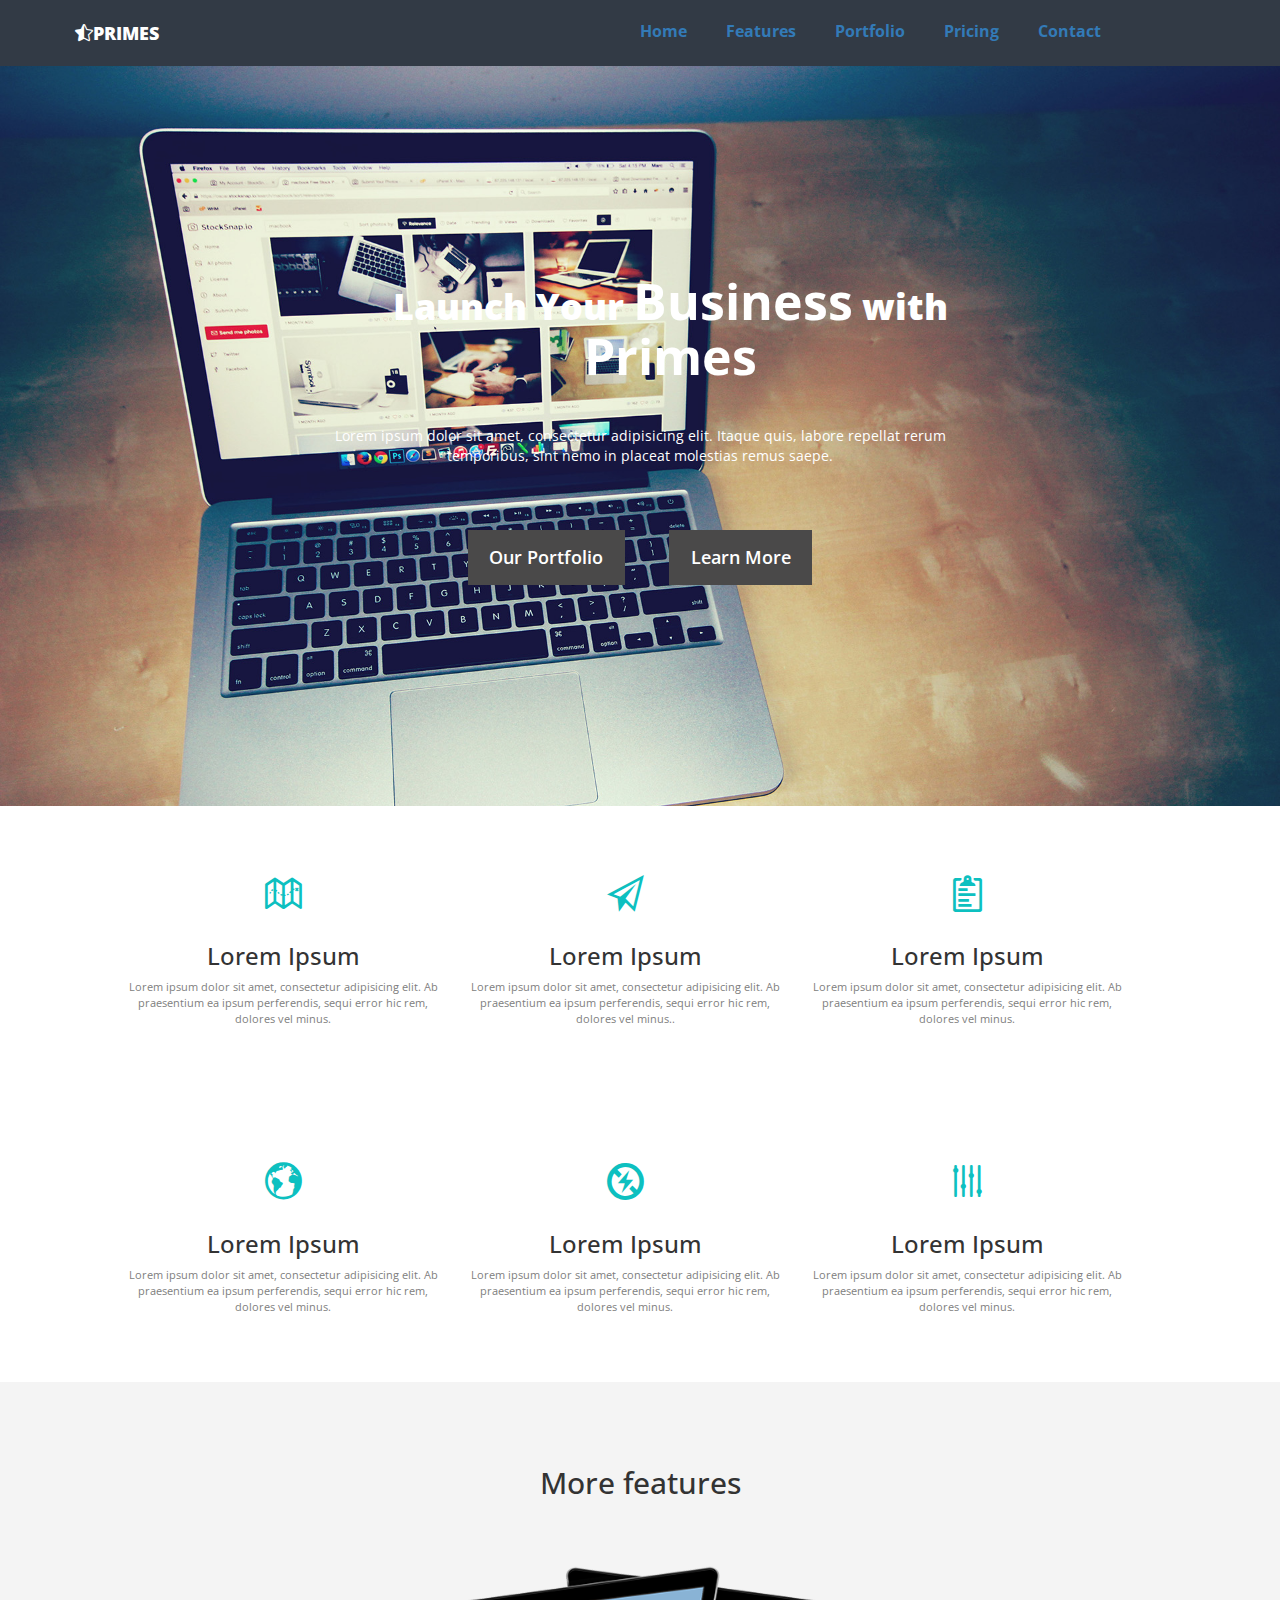
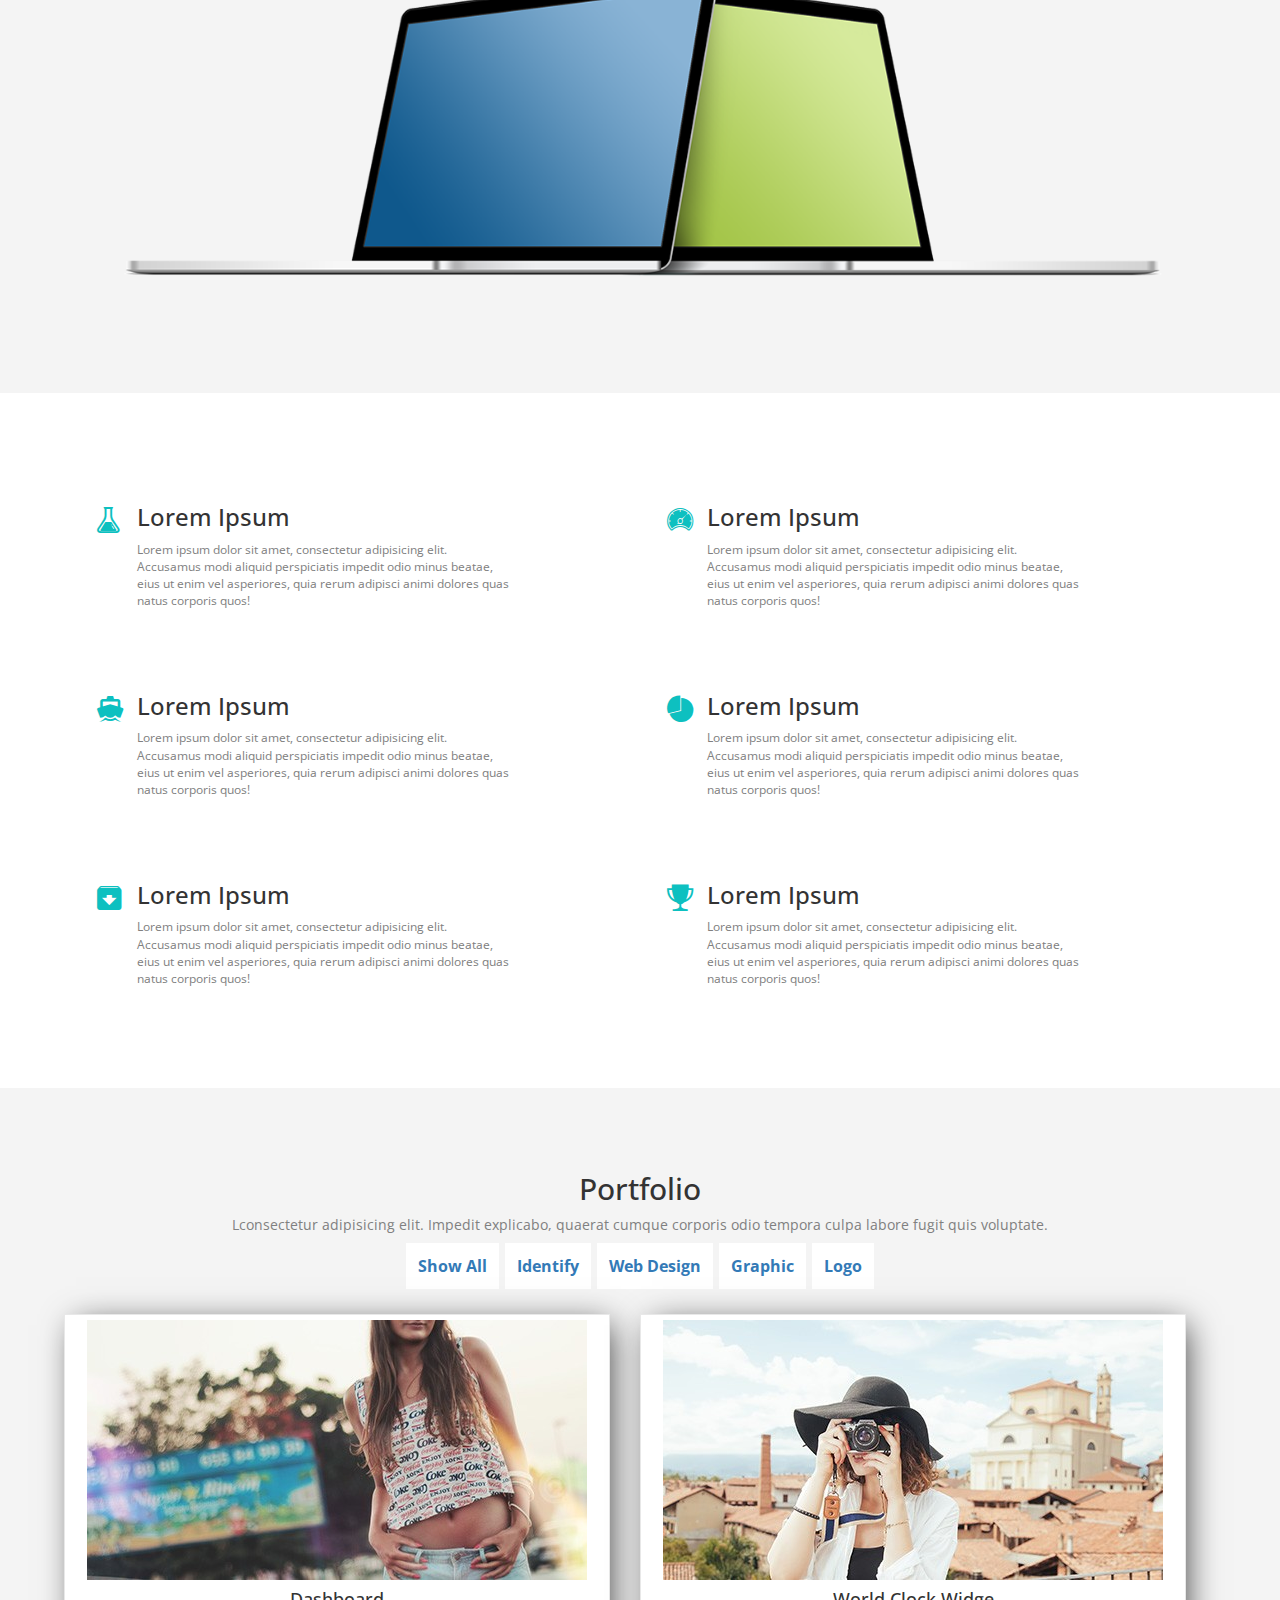
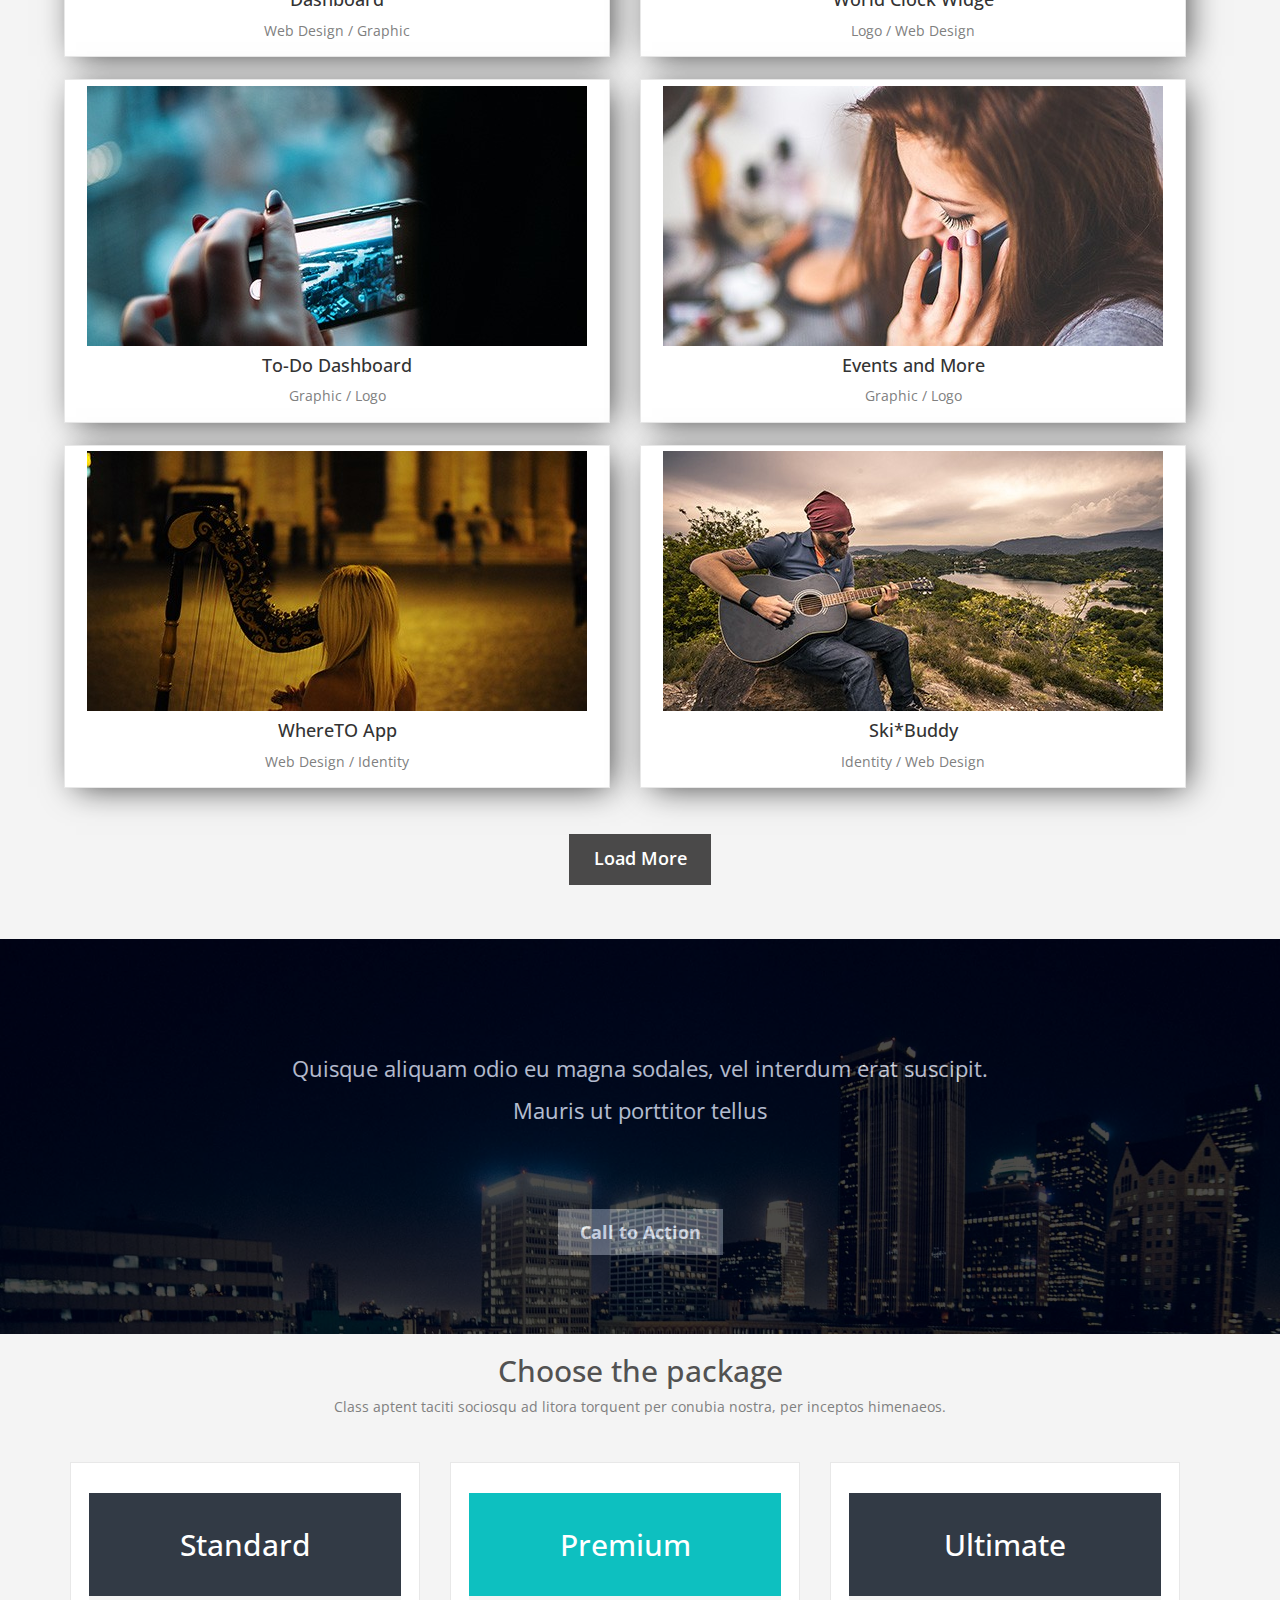
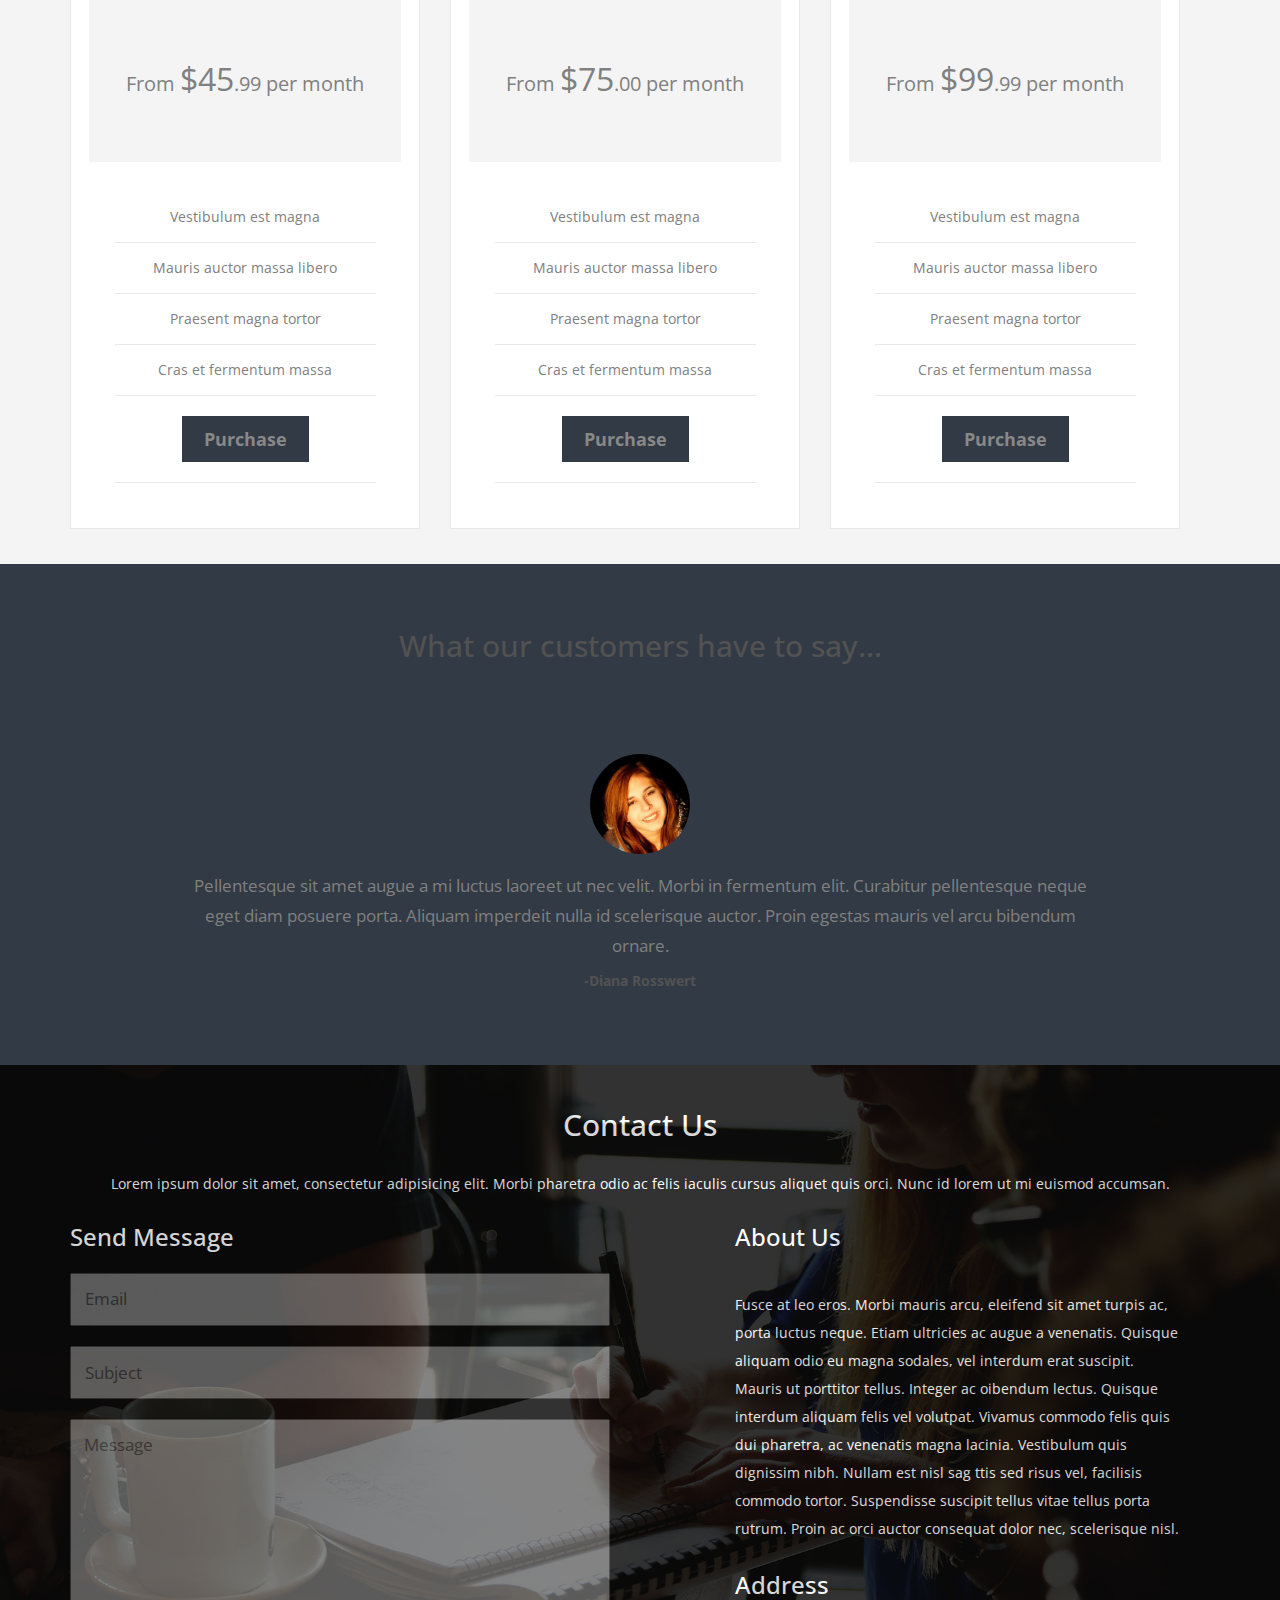
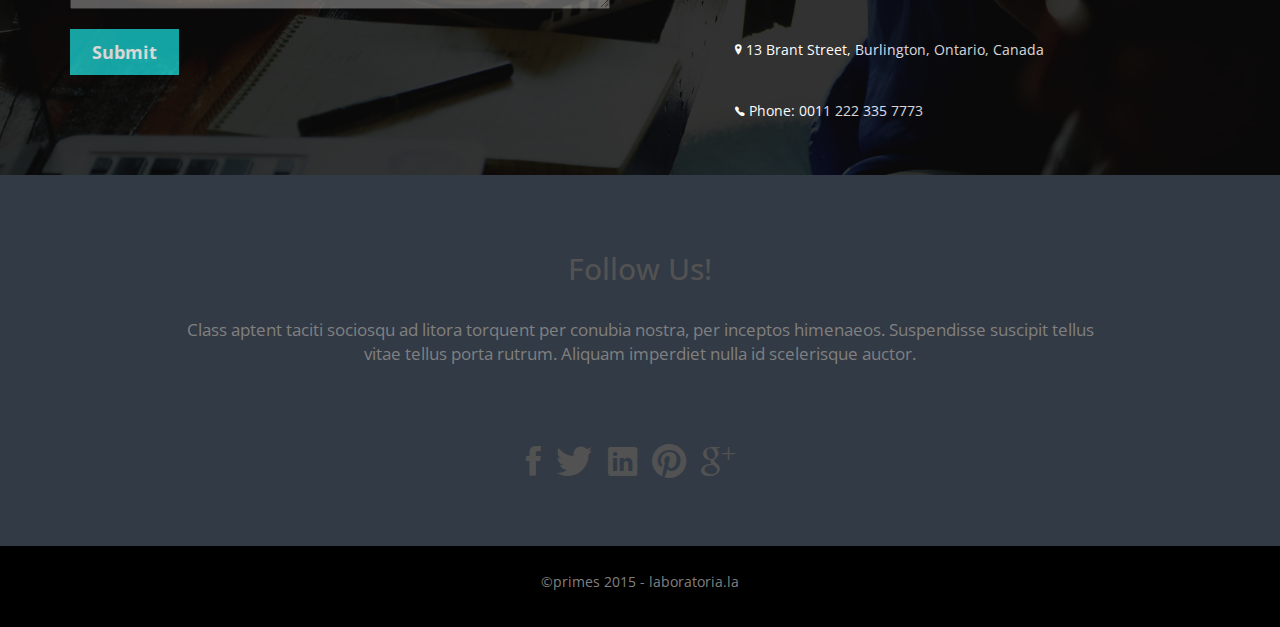
==== index.html @ 225ca377 "unidas parte 1 y parte 2" ====
<!DOCTYPE html>
<html lang="en">
<head>
  <meta charset="UTF-8">
  <meta http-equiv="X-UA-Compatible" content="IE=edge">
  <meta name="viewport" content="width=device-width,initial-scale=1.0">
   <meta name="description" content="Sentient">
  <title>Primes</title>
  <link rel="stylesheet" href="http://fonts.googleapis.com/css?family=Open+Sans:300,400,600,700,800">
  <link rel="stylesheet" href="http://fonts.googleapis.com/css?family=Dosis:300,400,500,600,700">
  <link rel="stylesheet" href="css/grid-system.css">
  <link rel="stylesheet" href="css/utilities.css">
  <link rel="stylesheet" href="css/elegant-fonts.css">
  <link rel="stylesheet" href="css/bootstrap.css">
  <link rel="stylesheet" href="css/ionicons.min.css">
  <link rel="stylesheet" href="css/common.css">
  <link rel="stylesheet" href="css/main.css"> 
</head>
<body>
  <header>
  <div class="row">
    <div class="col-xs-12 col-sm-4 col-md-6">
      <h1 class="navbar-brand"><i class="icon_star-half_alt"></i>PRIMES</h1>
    </div>
    <div class="col-xs-12 col-sm-8 col-md-6">
      <nav>
        <a href="#home">Home</a>
        <a href="#features">Features</a>
        <a href="#portfolio">Portfolio</a>
        <a href="#pricing">Pricing</a>
        <a href="#contact">Contact</a>
      </nav>
    </div>
  </div>
  <header>
  <section class="banner text-center text-white" id="home">
    <h1>Launch Your <strong> Business</strong> with <strong>Primes</strong></h1>
    <p class="text-white pb-5 pt-5">Lorem ipsum dolor sit amet, consectetur adipisicing elit. Itaque quis, labore repellat rerum temporibus, sint nemo in placeat molestias remus saepe.</p>
    <button class="btn">Our Portfolio</button>
    <button class="btn">Learn More</button>
  </section>
  <section class="icons">
    <div class="container text-center">
      <div class="row pd-5">
        <div class="col-sm-4">
          <i class="ion-map"></i>
          <h3>Lorem Ipsum</h3>
          <p>Lorem ipsum dolor sit amet, consectetur adipisicing elit. Ab praesentium ea ipsum perferendis, sequi error hic rem, dolores vel minus.</p>
        </div>
        <div class="col-sm-4">
          <i class="ion-paper-airplane"></i>
          <h3>Lorem Ipsum</h3>
          <p>Lorem ipsum dolor sit amet, consectetur adipisicing elit. Ab praesentium ea ipsum perferendis, sequi error hic rem, dolores vel minus..</p>
        </div>
        <div class="col-sm-4">
          <i class="ion-clipboard"></i>
          <h3>Lorem Ipsum</h3>
          <p>Lorem ipsum dolor sit amet, consectetur adipisicing elit. Ab praesentium ea ipsum perferendis, sequi error hic rem, dolores vel minus.</p>
        </div>
      </div>
      <div class="row pd-5">
        <div class="col-sm-4">
          <i class="ion-earth"></i>
          <h3>Lorem Ipsum</h3>
          <p>Lorem ipsum dolor sit amet, consectetur adipisicing elit. Ab praesentium ea ipsum perferendis, sequi error hic rem, dolores vel minus.</p>
        </div>
        <div class="col-sm-4">
          <i class="ion-flash-off"></i>
          <h3>Lorem Ipsum</h3>
          <p>Lorem ipsum dolor sit amet, consectetur adipisicing elit. Ab praesentium ea ipsum perferendis, sequi error hic rem, dolores vel minus.</p>
        </div>
        <div class="col-sm-4">
          <i class="ion-levels"></i>
          <h3>Lorem Ipsum</h3>
          <p>Lorem ipsum dolor sit amet, consectetur adipisicing elit. Ab praesentium ea ipsum perferendis, sequi error hic rem, dolores vel minus.</p>
        </div>
      </div>
    </div>
  </section>
  <section id="features" class="bg-gray text-center pd-5">
    <h2>More features</h2>
    <img src="img/laptop-features.png" width="100%">
  </section>
  <section class="description">
    <div class="container pd-5">
      <div class="row">
        <div class="col-sm-6">
          <div class="row">
            <div class="col-xs-1">
              <i class="ion-erlenmeyer-flask"></i>
            </div>
            <div class="col-xs-10">
              <h3>Lorem Ipsum</h3>
              <p>Lorem ipsum dolor sit amet, consectetur adipisicing elit. Accusamus modi aliquid perspiciatis impedit odio minus beatae, eius ut enim vel asperiores, quia rerum adipisci animi dolores quas natus corporis quos!</p>
            </div>
          </div>
        </div>
        <div class="col-sm-6">
          <div class="row">
            <div class="col-xs-1">
              <i class="ion-ios-speedometer"></i>
            </div>
            <div class="col-xs-10">
              <h3>Lorem Ipsum</h3>
              <p>Lorem ipsum dolor sit amet, consectetur adipisicing elit. Accusamus modi aliquid perspiciatis impedit odio minus beatae, eius ut enim vel asperiores, quia rerum adipisci animi dolores quas natus corporis quos!</p>
            </div>
          </div>
        </div>
      </div>
       <div class="row">
        <div class="col-sm-6">
          <div class="row">
            <div class="col-xs-1">
              <i class="ion-android-boat"></i>
            </div>
            <div class="col-xs-10">
              <h3>Lorem Ipsum</h3>
              <p>Lorem ipsum dolor sit amet, consectetur adipisicing elit. Accusamus modi aliquid perspiciatis impedit odio minus beatae, eius ut enim vel asperiores, quia rerum adipisci animi dolores quas natus corporis quos!</p>
            </div>
          </div>
        </div>
        <div class="col-sm-6">
          <div class="row">
            <div class="col-xs-1">
              <i class="ion-ios-pie"></i>
            </div>
            <div class="col-xs-10">
              <h3>Lorem Ipsum</h3>
              <p>Lorem ipsum dolor sit amet, consectetur adipisicing elit. Accusamus modi aliquid perspiciatis impedit odio minus beatae, eius ut enim vel asperiores, quia rerum adipisci animi dolores quas natus corporis quos!</p>
            </div>
          </div>
        </div>
      </div>
      <div class="row">
        <div class="col-sm-6">
          <div class="row">
            <div class="col-xs-1">
              <i class="ion-android-archive"></i>
            </div>
            <div class="col-xs-10">
              <h3>Lorem Ipsum</h3>
              <p>Lorem ipsum dolor sit amet, consectetur adipisicing elit. Accusamus modi aliquid perspiciatis impedit odio minus beatae, eius ut enim vel asperiores, quia rerum adipisci animi dolores quas natus corporis quos!</p>
            </div>
          </div>
        </div>
        <div class="col-sm-6">
          <div class="row">
            <div class="col-xs-1">
              <i class="ion-trophy"></i>
            </div>
            <div class="col-xs-10">
              <h3>Lorem Ipsum</h3>
              <p>Lorem ipsum dolor sit amet, consectetur adipisicing elit. Accusamus modi aliquid perspiciatis impedit odio minus beatae, eius ut enim vel asperiores, quia rerum adipisci animi dolores quas natus corporis quos!</p>
            </div>
          </div>
        </div>
    </div>
  </section>
  <section class="bg-gray text-center pd-5 portfolio" id="portfolio">
    <h2>Portfolio</h2>
    <p>Lconsectetur adipisicing elit. Impedit explicabo, quaerat cumque corporis odio tempora culpa labore fugit quis voluptate.</p>
    <nav>
      <a href="">Show All</a>
      <a href="">Identify</a>
      <a href="">Web Design</a>
      <a href="">Graphic</a>
      <a href="">Logo</a>
    </nav>
    <div class="row">
        <div class="col-sm-6">
          <div class="caja">
            <img src="img/grid/1a.jpg">
            <h4>Dashboard</h4>
            <p>Web Design / Graphic</p>
          </div>
        </div>
        <div class="col-sm-6">
          <div class="caja">
            <img src="img/grid/2a.jpg">
            <h4>World Clock Widge</h4>
            <p>Logo / Web Design</p>
          </div>
        </div>
      </div>
      <div class="row">
        <div class="col-sm-6">
          <div class="caja">
            <img src="img/grid/3a.jpg">
            <h4>To-Do Dashboard</h4>
            <p>Graphic / Logo</p>
          </div>
        </div>
        <div class="col-sm-6">
          <div class="caja">
            <img src="img/grid/4a.jpg">
            <h4>Events and More</h4>
            <p>Graphic / Logo</p>
          </div>
        </div>
      </div>
      <div class="row">
        <div class="col-sm-6">
          <div class="caja">
            <img src="img/grid/5a.jpg">
            <h4>WhereTO App</h4>
            <p>Web Design / Identity</p>
          </div>
        </div>
        <div class="col-sm-6">
          <div class="caja">
            <img src="img/grid/6a.jpg">
            <h4>Ski*Buddy</h4>
            <p>Identity / Web Design</p>
          </div>
        </div>
      </div>
    </div>
    <button class="btn load-more">Load More</button>
  </section>
  <section class="city">
        <div class="opaco">
            <div class="container text-center pb-5">
                <p class="text-white pt-10">Quisque aliquam odio eu magna sodales, vel interdum erat suscipit.</p>
                <p class="text-white pb-5">Mauris ut porttitor tellus</p>
                <button>
                    <a href="#" class="text-white">
                        <strong>Call to Action</strong>
                    </a>
                </button>
            </div>
        </div>
    </section>

    <section class="bg-gray">
        <div class="container text-center">
            <h2 class="text-dark">Choose the package</h2>
            <p>Class aptent taciti sociosqu ad litora torquent per conubia nostra, per inceptos himenaeos.</p>
            <div class="row">
                <div class="col-sm-12 col-md-4">
                    <div class="caja">
                        <h2 class="title text-white bg-dark">Standard</h2>
                        <p class="price bg-gray">From <font size="6">$45</font>.99 per month</p>
                        <div class="parrafo text-gray">
                            <p>Vestibulum est magna</p>
                            <p>Mauris auctor massa libero</p>
                            <p>Praesent magna tortor</p>
                            <p>Cras et fermentum massa</p>
                            <button class="bg-dark"><a href="#" class="text-gray"><strong>Purchase</strong></a></button>
                        </div>
                    </div>  
                </div>

                <div class="col-sm-12 col-md-4">
                    <div class="caja">
                        <h2 class="title text-white bg-sky">Premium</h2>
                        <p class="price bg-gray">From <font size="6">$75</font>.00 per month</p>
                        <div class="parrafo text-gray">
                            <p>Vestibulum est magna</p>
                            <p>Mauris auctor massa libero</p>
                            <p>Praesent magna tortor</p>
                            <p>Cras et fermentum massa</p>
                            <button class="bg-dark"><a href="#" class="text-gray"><strong>Purchase</strong></a></button>
                        </div>
                    </div>
                </div>

                <div class="col-sm-12 col-md-4">
                    <div class="caja">
                        <h2 class="title text-white bg-dark">Ultimate</h2>
                        <p class="price bg-gray">From <font size="6">$99</font>.99 per month</p>
                        <div class="parrafo text-gray">
                            <p>Vestibulum est magna</p>
                            <p>Mauris auctor massa libero</p>
                            <p>Praesent magna tortor</p>
                            <p>Cras et fermentum massa</p>
                            <button class="bg-dark">
                                <a href="#" class="text-gray">
                                    <strong>Purchase</strong>
                                </a>
                            </button>
                        </div>
                    </div>
                </div>

            </div>
        </div>
    </section>

    <section>
        <div class="container text-center pb-5">
            <h2 class="text-dark pt-5 title">What our customers have to say...</h2>
            <img src="img/customer.jpg" class="customer">
            <p class="texto">Pellentesque sit amet augue a mi luctus laoreet ut nec velit. Morbi in fermentum elit. Curabitur pellentesque neque eget diam posuere porta. Aliquam imperdeit nulla id scelerisque auctor. Proin egestas mauris vel arcu bibendum ornare.</p>
            <p class="text-dark"><strong>-Diana Rosswert</strong></p>
        </div>
    </section>

    <section class="contactus">
        <div class="opacity">
            <div class="container">
                <h2 class="text-center text-white pd-2">Contact Us</h2>
                <p class="text-center text-white contact">Lorem ipsum dolor sit amet, consectetur adipisicing elit. Morbi pharetra odio ac felis iaculis cursus aliquet quis orci. Nunc id lorem ut mi euismod accumsan.</p>
                <div class="row">
                    <div class="col-sm-12 col-md-7">
                        <h3 class="text-white">Send Message</h3>
                        <form method="get">
                            <input type="email" name="email" placeholder="Email" class="input">
                            <input type="text" name="asunto" placeholder="Subject" class="input">
                            <textarea placeholder="Message"class="message"></textarea>
                        </form>
                        <button class="bg-sky">
                            <a href="#" class="text-white">
                                <strong>Submit</strong>
                            </a>
                        </button>
                    </div>
                    <div class="col-sm-12 col-md-5 text-white">
                        <h3>About Us</h3>
                        <p class="text-white pt-5 about">Fusce at leo eros. Morbi mauris arcu, eleifend sit amet turpis ac, porta luctus neque. Etiam ultricies ac augue a venenatis. Quisque aliquam odio eu magna sodales, vel interdum erat suscipit. Mauris ut porttitor tellus. Integer ac oibendum lectus. Quisque interdum aliquam felis vel volutpat. Vivamus commodo felis quis dui pharetra, ac venenatis magna lacinia. Vestibulum quis dignissim nibh. Nullam est nisl sag ttis sed risus vel, facilisis commodo tortor. Suspendisse suscipit tellus vitae tellus porta rutrum. Proin ac orci auctor consequat dolor nec, scelerisque nisl.</p>
                        <h3 class="pt-2 pb-2">Address</h3>
                        <p class="text-white address pt-5 pb-2">
                            <i class="ion-location"></i>
                            13 Brant Street, Burlington, Ontario, Canada
                        </p>
                        <p class="text-white address pt-5 pb-10">
                            <i class="ion-ios-telephone"></i>
                            Phone: 0011 222 335 7773
                        </p>
                    </div>
                </div>
            </div>
        </div>
    </section>

    <section class="follow">
        <div class="container text-center">
            <h2 class="text-dark pt-5">Follow Us!</h2>
            <p class="pr-10 pl-10 pt-2">Class aptent taciti sociosqu ad litora torquent per conubia nostra, per inceptos himenaeos. Suspendisse suscipit tellus vitae tellus porta rutrum. Aliquam imperdiet nulla id scelerisque auctor.</p>
            <div class="row pt-5 pb-5">
                <a href="#" class="text-dark"><i class="ion-social-facebook"></i></a>
                <a href="#" class="text-dark"><i class="ion-social-twitter"></i></a>
                <a href="#" class="text-dark"><i class="ion-social-linkedin"></i></a>
                <a href="#" class="text-dark"><i class="ion-social-pinterest"></i></a>
                <a href="#" class="text-dark"><i class="ion-social-googleplus-outline"></i></a>
            </div>
        </div>
    </section>

    <footer class="text-center">
        <p> &copy;primes 2015 - laboratoria.la</p>
    </footer>
  <script src="js/jquery.js"></script>
  <script src="js/main.js"></script>
  <script src="js/bootstrap.min.js"></script>
</body>
</html>
---- css/grid-system.css ----
/* GLOBAL */
* {
  box-sizing: border-box;
  margin: 0;
  padding: 0;
 }

/* Grid system */

.container {
  padding-right: 15px;
  padding-left: 15px;
  margin-right: auto;
  margin-left: auto;
}

@media (max-width: 767px) {
	.container {
	    margin:0 !important;
	    padding:0 !important;
	}

	.row {
	    margin:0 !important;
	    padding:0 !important;
	}	
}

@media (max-width: 700px) {
	[class*="col-"] {
		width: 100%;
	}
}

@media (min-width: 768px) {
  .container {
    width: 750px;
  }
}
@media (min-width: 992px) {
  .container {
    width: 970px;
  }
}
@media (min-width: 1200px) {
  .container {
    width: 1170px;
  }
}

.row {
	width: 100%;
	margin-left: -14px;
	margin-right: -14px;
}

.row:before, .row:after{
  content: " ";
  display: table;
}

.row:after {
  clear: both;
}

[class*="col-"] {
	min-height: 7px;
	padding: 0 14px;
	float: left;
}

.col-1 {
	/* (1 / 12) x 100 */
	width: 8.333333%;
} 

.col-2 {
	/* (2 / 12) x 100 */
	width: 16.666667%;
} 

.col-3 {
	/* (3 / 12) x 100 */
	width: 25%;
} 

.col-4 {
	/* (4 / 12) x 100 */
	width: 33.333333%;
}

.col-5 {
	/* (5 / 12) x 100 */
	width: 41.666667%;
}

.col-6 {
	/* (6 / 12) x 100 */
	width: 50%;
} 

.col-7 {
	/* (7 / 12) x 100 */
	width: 58.333333%;
}

.col-8 {
	/* (8 / 12) x 100 */
	width: 66.666667%;
}

.col-9 {
	/* (9 / 12) x 100 */
	width: 75%;
}

.col-10 {
	/* (10 / 12) x 100 */
	width: 83.333333%;
}

.col-11 {
	/* (11 / 12) x 100 */
	width: 91.666667%;
}

.col-12 {
	/* (12 / 12) x 100 */
	width: 100%;
}
---- css/utilities.css ----
/* Font weight */
strong { 
	font-weight: 600; 
}
.f-600 {
	font-weight: 600;
}
.f-400 {
	font-weight: 400;
}

/* Paddings */
.pd-0{
	padding: 0;
}
.pd-5 {
	padding: 5%;
}
.pd-10 {
	padding: 10%;
}

.pt-0 {
	padding-top: 0%;
}
.pt-5{
	padding-top: 5%;
}
.pt-10{
	padding-top: 10%;
}
.pb-5{
	padding-bottom: 5%;
}
.pl-5{
	padding-left: 5%;
}
.pr-5{
	padding-right: 5%;
}
.mg-0{
	margin: 0;
}
.w-100{
	width: 100%;
}
.lh{
	line-height: 1.5;
}
.text-center{
	text-align: center;
}
.text-left{
	text-align: left;
}
.text-right{
	text-align: right;
}

.text-white{
	color: white;
}
.text-gray{
	color: #888;
}

.text-green{
 	color: #0dc0c0;
}

.active {
	color: #0dc0c0;
}

.a-none-decoration{
	text-decoration: none;
}
.bg-gray{
	background-color: rgb(244, 244, 244);
}
.bg-img-block {
	background-size: cover;
	background-repeat: no-repeat;
	background-position: center;
}

.pull-left {
	float: left;
}

.pull-right {
	float: right;
}
/*my utilities*/
.bg-sky{
	background-color: #0dc0c0;
}
.bg-dark{
	background-color: #323A45;
}
.pd-2{
	padding: 2%;
}
.text-dark{
	color: #525252;
}
.pl-10{
	padding-left: 10%;
}
.pr-10{
	padding-right: 10%;
}
.pt-2{
	padding-top:2%;
}
.pb-2{
	padding-bottom: 2%;
}
.pb-10{
    padding-bottom: 10%;
}
/* - */
---- css/elegant-fonts.css ----
@font-face {
	font-family: 'ElegantIcons';
	src:url('../fonts/ElegantIcons.eot');
	src:url('../fonts/ElegantIcons.eot?#iefix') format('embedded-opentype'),
		url('../fonts/ElegantIcons.woff') format('woff'),
		url('../fonts/ElegantIcons.ttf') format('truetype'),
		url('../fonts/ElegantIcons.svg#ElegantIcons') format('svg');
	font-weight: normal;
	font-style: normal;
}

/* Use the following CSS code if you want to use data attributes for inserting your icons */
[data-icon]:before {
	font-family: 'ElegantIcons';
	content: attr(data-icon);
	speak: none;
	font-weight: normal;
	font-variant: normal;
	text-transform: none;
	line-height: 1;
	-webkit-font-smoothing: antialiased;
	-moz-osx-font-smoothing: grayscale;
}

/* Use the following CSS code if you want to have a class per icon */
/*
Instead of a list of all class selectors,
you can use the generic selector below, but it's slower:
[class*="your-class-prefix"] {
*/
.arrow_up, .arrow_down, .arrow_left, .arrow_right, .arrow_left-up, .arrow_right-up, .arrow_right-down, .arrow_left-down, .arrow-up-down, .arrow_up-down_alt, .arrow_left-right_alt, .arrow_left-right, .arrow_expand_alt2, .arrow_expand_alt, .arrow_condense, .arrow_expand, .arrow_move, .arrow_carrot-up, .arrow_carrot-down, .arrow_carrot-left, .arrow_carrot-right, .arrow_carrot-2up, .arrow_carrot-2down, .arrow_carrot-2left, .arrow_carrot-2right, .arrow_carrot-up_alt2, .arrow_carrot-down_alt2, .arrow_carrot-left_alt2, .arrow_carrot-right_alt2, .arrow_carrot-2up_alt2, .arrow_carrot-2down_alt2, .arrow_carrot-2left_alt2, .arrow_carrot-2right_alt2, .arrow_triangle-up, .arrow_triangle-down, .arrow_triangle-left, .arrow_triangle-right, .arrow_triangle-up_alt2, .arrow_triangle-down_alt2, .arrow_triangle-left_alt2, .arrow_triangle-right_alt2, .arrow_back, .icon_minus-06, .icon_plus, .icon_close, .icon_check, .icon_minus_alt2, .icon_plus_alt2, .icon_close_alt2, .icon_check_alt2, .icon_zoom-out_alt, .icon_zoom-in_alt, .icon_search, .icon_box-empty, .icon_box-selected, .icon_minus-box, .icon_plus-box, .icon_box-checked, .icon_circle-empty, .icon_circle-slelected, .icon_stop_alt2, .icon_stop, .icon_pause_alt2, .icon_pause, .icon_menu, .icon_menu-square_alt2, .icon_menu-circle_alt2, .icon_ul, .icon_ol, .icon_adjust-horiz, .icon_adjust-vert, .icon_document_alt, .icon_documents_alt, .icon_pencil, .icon_pencil-edit_alt, .icon_pencil-edit, .icon_folder-alt, .icon_folder-open_alt, .icon_folder-add_alt, .icon_info_alt, .icon_error-oct_alt, .icon_error-circle_alt, .icon_error-triangle_alt, .icon_question_alt2, .icon_question, .icon_comment_alt, .icon_chat_alt, .icon_vol-mute_alt, .icon_volume-low_alt, .icon_volume-high_alt, .icon_quotations, .icon_quotations_alt2, .icon_clock_alt, .icon_lock_alt, .icon_lock-open_alt, .icon_key_alt, .icon_cloud_alt, .icon_cloud-upload_alt, .icon_cloud-download_alt, .icon_image, .icon_images, .icon_lightbulb_alt, .icon_gift_alt, .icon_house_alt, .icon_genius, .icon_mobile, .icon_tablet, .icon_laptop, .icon_desktop, .icon_camera_alt, .icon_mail_alt, .icon_cone_alt, .icon_ribbon_alt, .icon_bag_alt, .icon_creditcard, .icon_cart_alt, .icon_paperclip, .icon_tag_alt, .icon_tags_alt, .icon_trash_alt, .icon_cursor_alt, .icon_mic_alt, .icon_compass_alt, .icon_pin_alt, .icon_pushpin_alt, .icon_map_alt, .icon_drawer_alt, .icon_toolbox_alt, .icon_book_alt, .icon_calendar, .icon_film, .icon_table, .icon_contacts_alt, .icon_headphones, .icon_lifesaver, .icon_piechart, .icon_refresh, .icon_link_alt, .icon_link, .icon_loading, .icon_blocked, .icon_archive_alt, .icon_heart_alt, .icon_star_alt, .icon_star-half_alt, .icon_star, .icon_star-half, .icon_tools, .icon_tool, .icon_cog, .icon_cogs, .arrow_up_alt, .arrow_down_alt, .arrow_left_alt, .arrow_right_alt, .arrow_left-up_alt, .arrow_right-up_alt, .arrow_right-down_alt, .arrow_left-down_alt, .arrow_condense_alt, .arrow_expand_alt3, .arrow_carrot_up_alt, .arrow_carrot-down_alt, .arrow_carrot-left_alt, .arrow_carrot-right_alt, .arrow_carrot-2up_alt, .arrow_carrot-2dwnn_alt, .arrow_carrot-2left_alt, .arrow_carrot-2right_alt, .arrow_triangle-up_alt, .arrow_triangle-down_alt, .arrow_triangle-left_alt, .arrow_triangle-right_alt, .icon_minus_alt, .icon_plus_alt, .icon_close_alt, .icon_check_alt, .icon_zoom-out, .icon_zoom-in, .icon_stop_alt, .icon_menu-square_alt, .icon_menu-circle_alt, .icon_document, .icon_documents, .icon_pencil_alt, .icon_folder, .icon_folder-open, .icon_folder-add, .icon_folder_upload, .icon_folder_download, .icon_info, .icon_error-circle, .icon_error-oct, .icon_error-triangle, .icon_question_alt, .icon_comment, .icon_chat, .icon_vol-mute, .icon_volume-low, .icon_volume-high, .icon_quotations_alt, .icon_clock, .icon_lock, .icon_lock-open, .icon_key, .icon_cloud, .icon_cloud-upload, .icon_cloud-download, .icon_lightbulb, .icon_gift, .icon_house, .icon_camera, .icon_mail, .icon_cone, .icon_ribbon, .icon_bag, .icon_cart, .icon_tag, .icon_tags, .icon_trash, .icon_cursor, .icon_mic, .icon_compass, .icon_pin, .icon_pushpin, .icon_map, .icon_drawer, .icon_toolbox, .icon_book, .icon_contacts, .icon_archive, .icon_heart, .icon_profile, .icon_group, .icon_grid-2x2, .icon_grid-3x3, .icon_music, .icon_pause_alt, .icon_phone, .icon_upload, .icon_download, .social_facebook, .social_twitter, .social_pinterest, .social_googleplus, .social_tumblr, .social_tumbleupon, .social_wordpress, .social_instagram, .social_dribbble, .social_vimeo, .social_linkedin, .social_rss, .social_deviantart, .social_share, .social_myspace, .social_skype, .social_youtube, .social_picassa, .social_googledrive, .social_flickr, .social_blogger, .social_spotify, .social_delicious, .social_facebook_circle, .social_twitter_circle, .social_pinterest_circle, .social_googleplus_circle, .social_tumblr_circle, .social_stumbleupon_circle, .social_wordpress_circle, .social_instagram_circle, .social_dribbble_circle, .social_vimeo_circle, .social_linkedin_circle, .social_rss_circle, .social_deviantart_circle, .social_share_circle, .social_myspace_circle, .social_skype_circle, .social_youtube_circle, .social_picassa_circle, .social_googledrive_alt2, .social_flickr_circle, .social_blogger_circle, .social_spotify_circle, .social_delicious_circle, .social_facebook_square, .social_twitter_square, .social_pinterest_square, .social_googleplus_square, .social_tumblr_square, .social_stumbleupon_square, .social_wordpress_square, .social_instagram_square, .social_dribbble_square, .social_vimeo_square, .social_linkedin_square, .social_rss_square, .social_deviantart_square, .social_share_square, .social_myspace_square, .social_skype_square, .social_youtube_square, .social_picassa_square, .social_googledrive_square, .social_flickr_square, .social_blogger_square, .social_spotify_square, .social_delicious_square, .icon_printer, .icon_calulator, .icon_building, .icon_floppy, .icon_drive, .icon_search-2, .icon_id, .icon_id-2, .icon_puzzle, .icon_like, .icon_dislike, .icon_mug, .icon_currency, .icon_wallet, .icon_pens, .icon_easel, .icon_flowchart, .icon_datareport, .icon_briefcase, .icon_shield, .icon_percent, .icon_globe, .icon_globe-2, .icon_target, .icon_hourglass, .icon_balance, .icon_rook, .icon_printer-alt, .icon_calculator_alt, .icon_building_alt, .icon_floppy_alt, .icon_drive_alt, .icon_search_alt, .icon_id_alt, .icon_id-2_alt, .icon_puzzle_alt, .icon_like_alt, .icon_dislike_alt, .icon_mug_alt, .icon_currency_alt, .icon_wallet_alt, .icon_pens_alt, .icon_easel_alt, .icon_flowchart_alt, .icon_datareport_alt, .icon_briefcase_alt, .icon_shield_alt, .icon_percent_alt, .icon_globe_alt, .icon_clipboard {
	font-family: 'ElegantIcons';
	speak: none;
	font-style: normal;
	font-weight: normal;
	font-variant: normal;
	text-transform: none;
	line-height: 1;
	-webkit-font-smoothing: antialiased;
}
.arrow_up:before {
	content: "\21";
}
.arrow_down:before {
	content: "\22";
}
.arrow_left:before {
	content: "\23";
}
.arrow_right:before {
	content: "\24";
}
.arrow_left-up:before {
	content: "\25";
}
.arrow_right-up:before {
	content: "\26";
}
.arrow_right-down:before {
	content: "\27";
}
.arrow_left-down:before {
	content: "\28";
}
.arrow-up-down:before {
	content: "\29";
}
.arrow_up-down_alt:before {
	content: "\2a";
}
.arrow_left-right_alt:before {
	content: "\2b";
}
.arrow_left-right:before {
	content: "\2c";
}
.arrow_expand_alt2:before {
	content: "\2d";
}
.arrow_expand_alt:before {
	content: "\2e";
}
.arrow_condense:before {
	content: "\2f";
}
.arrow_expand:before {
	content: "\30";
}
.arrow_move:before {
	content: "\31";
}
.arrow_carrot-up:before {
	content: "\32";
}
.arrow_carrot-down:before {
	content: "\33";
}
.arrow_carrot-left:before {
	content: "\34";
}
.arrow_carrot-right:before {
	content: "\35";
}
.arrow_carrot-2up:before {
	content: "\36";
}
.arrow_carrot-2down:before {
	content: "\37";
}
.arrow_carrot-2left:before {
	content: "\38";
}
.arrow_carrot-2right:before {
	content: "\39";
}
.arrow_carrot-up_alt2:before {
	content: "\3a";
}
.arrow_carrot-down_alt2:before {
	content: "\3b";
}
.arrow_carrot-left_alt2:before {
	content: "\3c";
}
.arrow_carrot-right_alt2:before {
	content: "\3d";
}
.arrow_carrot-2up_alt2:before {
	content: "\3e";
}
.arrow_carrot-2down_alt2:before {
	content: "\3f";
}
.arrow_carrot-2left_alt2:before {
	content: "\40";
}
.arrow_carrot-2right_alt2:before {
	content: "\41";
}
.arrow_triangle-up:before {
	content: "\42";
}
.arrow_triangle-down:before {
	content: "\43";
}
.arrow_triangle-left:before {
	content: "\44";
}
.arrow_triangle-right:before {
	content: "\45";
}
.arrow_triangle-up_alt2:before {
	content: "\46";
}
.arrow_triangle-down_alt2:before {
	content: "\47";
}
.arrow_triangle-left_alt2:before {
	content: "\48";
}
.arrow_triangle-right_alt2:before {
	content: "\49";
}
.arrow_back:before {
	content: "\4a";
}
.icon_minus-06:before {
	content: "\4b";
}
.icon_plus:before {
	content: "\4c";
}
.icon_close:before {
	content: "\4d";
}
.icon_check:before {
	content: "\4e";
}
.icon_minus_alt2:before {
	content: "\4f";
}
.icon_plus_alt2:before {
	content: "\50";
}
.icon_close_alt2:before {
	content: "\51";
}
.icon_check_alt2:before {
	content: "\52";
}
.icon_zoom-out_alt:before {
	content: "\53";
}
.icon_zoom-in_alt:before {
	content: "\54";
}
.icon_search:before {
	content: "\55";
}
.icon_box-empty:before {
	content: "\56";
}
.icon_box-selected:before {
	content: "\57";
}
.icon_minus-box:before {
	content: "\58";
}
.icon_plus-box:before {
	content: "\59";
}
.icon_box-checked:before {
	content: "\5a";
}
.icon_circle-empty:before {
	content: "\5b";
}
.icon_circle-slelected:before {
	content: "\5c";
}
.icon_stop_alt2:before {
	content: "\5d";
}
.icon_stop:before {
	content: "\5e";
}
.icon_pause_alt2:before {
	content: "\5f";
}
.icon_pause:before {
	content: "\60";
}
.icon_menu:before {
	content: "\61";
}
.icon_menu-square_alt2:before {
	content: "\62";
}
.icon_menu-circle_alt2:before {
	content: "\63";
}
.icon_ul:before {
	content: "\64";
}
.icon_ol:before {
	content: "\65";
}
.icon_adjust-horiz:before {
	content: "\66";
}
.icon_adjust-vert:before {
	content: "\67";
}
.icon_document_alt:before {
	content: "\68";
}
.icon_documents_alt:before {
	content: "\69";
}
.icon_pencil:before {
	content: "\6a";
}
.icon_pencil-edit_alt:before {
	content: "\6b";
}
.icon_pencil-edit:before {
	content: "\6c";
}
.icon_folder-alt:before {
	content: "\6d";
}
.icon_folder-open_alt:before {
	content: "\6e";
}
.icon_folder-add_alt:before {
	content: "\6f";
}
.icon_info_alt:before {
	content: "\70";
}
.icon_error-oct_alt:before {
	content: "\71";
}
.icon_error-circle_alt:before {
	content: "\72";
}
.icon_error-triangle_alt:before {
	content: "\73";
}
.icon_question_alt2:before {
	content: "\74";
}
.icon_question:before {
	content: "\75";
}
.icon_comment_alt:before {
	content: "\76";
}
.icon_chat_alt:before {
	content: "\77";
}
.icon_vol-mute_alt:before {
	content: "\78";
}
.icon_volume-low_alt:before {
	content: "\79";
}
.icon_volume-high_alt:before {
	content: "\7a";
}
.icon_quotations:before {
	content: "\7b";
}
.icon_quotations_alt2:before {
	content: "\7c";
}
.icon_clock_alt:before {
	content: "\7d";
}
.icon_lock_alt:before {
	content: "\7e";
}
.icon_lock-open_alt:before {
	content: "\e000";
}
.icon_key_alt:before {
	content: "\e001";
}
.icon_cloud_alt:before {
	content: "\e002";
}
.icon_cloud-upload_alt:before {
	content: "\e003";
}
.icon_cloud-download_alt:before {
	content: "\e004";
}
.icon_image:before {
	content: "\e005";
}
.icon_images:before {
	content: "\e006";
}
.icon_lightbulb_alt:before {
	content: "\e007";
}
.icon_gift_alt:before {
	content: "\e008";
}
.icon_house_alt:before {
	content: "\e009";
}
.icon_genius:before {
	content: "\e00a";
}
.icon_mobile:before {
	content: "\e00b";
}
.icon_tablet:before {
	content: "\e00c";
}
.icon_laptop:before {
	content: "\e00d";
}
.icon_desktop:before {
	content: "\e00e";
}
.icon_camera_alt:before {
	content: "\e00f";
}
.icon_mail_alt:before {
	content: "\e010";
}
.icon_cone_alt:before {
	content: "\e011";
}
.icon_ribbon_alt:before {
	content: "\e012";
}
.icon_bag_alt:before {
	content: "\e013";
}
.icon_creditcard:before {
	content: "\e014";
}
.icon_cart_alt:before {
	content: "\e015";
}
.icon_paperclip:before {
	content: "\e016";
}
.icon_tag_alt:before {
	content: "\e017";
}
.icon_tags_alt:before {
	content: "\e018";
}
.icon_trash_alt:before {
	content: "\e019";
}
.icon_cursor_alt:before {
	content: "\e01a";
}
.icon_mic_alt:before {
	content: "\e01b";
}
.icon_compass_alt:before {
	content: "\e01c";
}
.icon_pin_alt:before {
	content: "\e01d";
}
.icon_pushpin_alt:before {
	content: "\e01e";
}
.icon_map_alt:before {
	content: "\e01f";
}
.icon_drawer_alt:before {
	content: "\e020";
}
.icon_toolbox_alt:before {
	content: "\e021";
}
.icon_book_alt:before {
	content: "\e022";
}
.icon_calendar:before {
	content: "\e023";
}
.icon_film:before {
	content: "\e024";
}
.icon_table:before {
	content: "\e025";
}
.icon_contacts_alt:before {
	content: "\e026";
}
.icon_headphones:before {
	content: "\e027";
}
.icon_lifesaver:before {
	content: "\e028";
}
.icon_piechart:before {
	content: "\e029";
}
.icon_refresh:before {
	content: "\e02a";
}
.icon_link_alt:before {
	content: "\e02b";
}
.icon_link:before {
	content: "\e02c";
}
.icon_loading:before {
	content: "\e02d";
}
.icon_blocked:before {
	content: "\e02e";
}
.icon_archive_alt:before {
	content: "\e02f";
}
.icon_heart_alt:before {
	content: "\e030";
}
.icon_star_alt:before {
	content: "\e031";
}
.icon_star-half_alt:before {
	content: "\e032";
}
.icon_star:before {
	content: "\e033";
}
.icon_star-half:before {
	content: "\e034";
}
.icon_tools:before {
	content: "\e035";
}
.icon_tool:before {
	content: "\e036";
}
.icon_cog:before {
	content: "\e037";
}
.icon_cogs:before {
	content: "\e038";
}
.arrow_up_alt:before {
	content: "\e039";
}
.arrow_down_alt:before {
	content: "\e03a";
}
.arrow_left_alt:before {
	content: "\e03b";
}
.arrow_right_alt:before {
	content: "\e03c";
}
.arrow_left-up_alt:before {
	content: "\e03d";
}
.arrow_right-up_alt:before {
	content: "\e03e";
}
.arrow_right-down_alt:before {
	content: "\e03f";
}
.arrow_left-down_alt:before {
	content: "\e040";
}
.arrow_condense_alt:before {
	content: "\e041";
}
.arrow_expand_alt3:before {
	content: "\e042";
}
.arrow_carrot_up_alt:before {
	content: "\e043";
}
.arrow_carrot-down_alt:before {
	content: "\e044";
}
.arrow_carrot-left_alt:before {
	content: "\e045";
}
.arrow_carrot-right_alt:before {
	content: "\e046";
}
.arrow_carrot-2up_alt:before {
	content: "\e047";
}
.arrow_carrot-2dwnn_alt:before {
	content: "\e048";
}
.arrow_carrot-2left_alt:before {
	content: "\e049";
}
.arrow_carrot-2right_alt:before {
	content: "\e04a";
}
.arrow_triangle-up_alt:before {
	content: "\e04b";
}
.arrow_triangle-down_alt:before {
	content: "\e04c";
}
.arrow_triangle-left_alt:before {
	content: "\e04d";
}
.arrow_triangle-right_alt:before {
	content: "\e04e";
}
.icon_minus_alt:before {
	content: "\e04f";
}
.icon_plus_alt:before {
	content: "\e050";
}
.icon_close_alt:before {
	content: "\e051";
}
.icon_check_alt:before {
	content: "\e052";
}
.icon_zoom-out:before {
	content: "\e053";
}
.icon_zoom-in:before {
	content: "\e054";
}
.icon_stop_alt:before {
	content: "\e055";
}
.icon_menu-square_alt:before {
	content: "\e056";
}
.icon_menu-circle_alt:before {
	content: "\e057";
}
.icon_document:before {
	content: "\e058";
}
.icon_documents:before {
	content: "\e059";
}
.icon_pencil_alt:before {
	content: "\e05a";
}
.icon_folder:before {
	content: "\e05b";
}
.icon_folder-open:before {
	content: "\e05c";
}
.icon_folder-add:before {
	content: "\e05d";
}
.icon_folder_upload:before {
	content: "\e05e";
}
.icon_folder_download:before {
	content: "\e05f";
}
.icon_info:before {
	content: "\e060";
}
.icon_error-circle:before {
	content: "\e061";
}
.icon_error-oct:before {
	content: "\e062";
}
.icon_error-triangle:before {
	content: "\e063";
}
.icon_question_alt:before {
	content: "\e064";
}
.icon_comment:before {
	content: "\e065";
}
.icon_chat:before {
	content: "\e066";
}
.icon_vol-mute:before {
	content: "\e067";
}
.icon_volume-low:before {
	content: "\e068";
}
.icon_volume-high:before {
	content: "\e069";
}
.icon_quotations_alt:before {
	content: "\e06a";
}
.icon_clock:before {
	content: "\e06b";
}
.icon_lock:before {
	content: "\e06c";
}
.icon_lock-open:before {
	content: "\e06d";
}
.icon_key:before {
	content: "\e06e";
}
.icon_cloud:before {
	content: "\e06f";
}
.icon_cloud-upload:before {
	content: "\e070";
}
.icon_cloud-download:before {
	content: "\e071";
}
.icon_lightbulb:before {
	content: "\e072";
}
.icon_gift:before {
	content: "\e073";
}
.icon_house:before {
	content: "\e074";
}
.icon_camera:before {
	content: "\e075";
}
.icon_mail:before {
	content: "\e076";
}
.icon_cone:before {
	content: "\e077";
}
.icon_ribbon:before {
	content: "\e078";
}
.icon_bag:before {
	content: "\e079";
}
.icon_cart:before {
	content: "\e07a";
}
.icon_tag:before {
	content: "\e07b";
}
.icon_tags:before {
	content: "\e07c";
}
.icon_trash:before {
	content: "\e07d";
}
.icon_cursor:before {
	content: "\e07e";
}
.icon_mic:before {
	content: "\e07f";
}
.icon_compass:before {
	content: "\e080";
}
.icon_pin:before {
	content: "\e081";
}
.icon_pushpin:before {
	content: "\e082";
}
.icon_map:before {
	content: "\e083";
}
.icon_drawer:before {
	content: "\e084";
}
.icon_toolbox:before {
	content: "\e085";
}
.icon_book:before {
	content: "\e086";
}
.icon_contacts:before {
	content: "\e087";
}
.icon_archive:before {
	content: "\e088";
}
.icon_heart:before {
	content: "\e089";
}
.icon_profile:before {
	content: "\e08a";
}
.icon_group:before {
	content: "\e08b";
}
.icon_grid-2x2:before {
	content: "\e08c";
}
.icon_grid-3x3:before {
	content: "\e08d";
}
.icon_music:before {
	content: "\e08e";
}
.icon_pause_alt:before {
	content: "\e08f";
}
.icon_phone:before {
	content: "\e090";
}
.icon_upload:before {
	content: "\e091";
}
.icon_download:before {
	content: "\e092";
}
.social_facebook:before {
	content: "\e093";
}
.social_twitter:before {
	content: "\e094";
}
.social_pinterest:before {
	content: "\e095";
}
.social_googleplus:before {
	content: "\e096";
}
.social_tumblr:before {
	content: "\e097";
}
.social_tumbleupon:before {
	content: "\e098";
}
.social_wordpress:before {
	content: "\e099";
}
.social_instagram:before {
	content: "\e09a";
}
.social_dribbble:before {
	content: "\e09b";
}
.social_vimeo:before {
	content: "\e09c";
}
.social_linkedin:before {
	content: "\e09d";
}
.social_rss:before {
	content: "\e09e";
}
.social_deviantart:before {
	content: "\e09f";
}
.social_share:before {
	content: "\e0a0";
}
.social_myspace:before {
	content: "\e0a1";
}
.social_skype:before {
	content: "\e0a2";
}
.social_youtube:before {
	content: "\e0a3";
}
.social_picassa:before {
	content: "\e0a4";
}
.social_googledrive:before {
	content: "\e0a5";
}
.social_flickr:before {
	content: "\e0a6";
}
.social_blogger:before {
	content: "\e0a7";
}
.social_spotify:before {
	content: "\e0a8";
}
.social_delicious:before {
	content: "\e0a9";
}
.social_facebook_circle:before {
	content: "\e0aa";
}
.social_twitter_circle:before {
	content: "\e0ab";
}
.social_pinterest_circle:before {
	content: "\e0ac";
}
.social_googleplus_circle:before {
	content: "\e0ad";
}
.social_tumblr_circle:before {
	content: "\e0ae";
}
.social_stumbleupon_circle:before {
	content: "\e0af";
}
.social_wordpress_circle:before {
	content: "\e0b0";
}
.social_instagram_circle:before {
	content: "\e0b1";
}
.social_dribbble_circle:before {
	content: "\e0b2";
}
.social_vimeo_circle:before {
	content: "\e0b3";
}
.social_linkedin_circle:before {
	content: "\e0b4";
}
.social_rss_circle:before {
	content: "\e0b5";
}
.social_deviantart_circle:before {
	content: "\e0b6";
}
.social_share_circle:before {
	content: "\e0b7";
}
.social_myspace_circle:before {
	content: "\e0b8";
}
.social_skype_circle:before {
	content: "\e0b9";
}
.social_youtube_circle:before {
	content: "\e0ba";
}
.social_picassa_circle:before {
	content: "\e0bb";
}
.social_googledrive_alt2:before {
	content: "\e0bc";
}
.social_flickr_circle:before {
	content: "\e0bd";
}
.social_blogger_circle:before {
	content: "\e0be";
}
.social_spotify_circle:before {
	content: "\e0bf";
}
.social_delicious_circle:before {
	content: "\e0c0";
}
.social_facebook_square:before {
	content: "\e0c1";
}
.social_twitter_square:before {
	content: "\e0c2";
}
.social_pinterest_square:before {
	content: "\e0c3";
}
.social_googleplus_square:before {
	content: "\e0c4";
}
.social_tumblr_square:before {
	content: "\e0c5";
}
.social_stumbleupon_square:before {
	content: "\e0c6";
}
.social_wordpress_square:before {
	content: "\e0c7";
}
.social_instagram_square:before {
	content: "\e0c8";
}
.social_dribbble_square:before {
	content: "\e0c9";
}
.social_vimeo_square:before {
	content: "\e0ca";
}
.social_linkedin_square:before {
	content: "\e0cb";
}
.social_rss_square:before {
	content: "\e0cc";
}
.social_deviantart_square:before {
	content: "\e0cd";
}
.social_share_square:before {
	content: "\e0ce";
}
.social_myspace_square:before {
	content: "\e0cf";
}
.social_skype_square:before {
	content: "\e0d0";
}
.social_youtube_square:before {
	content: "\e0d1";
}
.social_picassa_square:before {
	content: "\e0d2";
}
.social_googledrive_square:before {
	content: "\e0d3";
}
.social_flickr_square:before {
	content: "\e0d4";
}
.social_blogger_square:before {
	content: "\e0d5";
}
.social_spotify_square:before {
	content: "\e0d6";
}
.social_delicious_square:before {
	content: "\e0d7";
}
.icon_printer:before {
	content: "\e103";
}
.icon_calulator:before {
	content: "\e0ee";
}
.icon_building:before {
	content: "\e0ef";
}
.icon_floppy:before {
	content: "\e0e8";
}
.icon_drive:before {
	content: "\e0ea";
}
.icon_search-2:before {
	content: "\e101";
}
.icon_id:before {
	content: "\e107";
}
.icon_id-2:before {
	content: "\e108";
}
.icon_puzzle:before {
	content: "\e102";
}
.icon_like:before {
	content: "\e106";
}
.icon_dislike:before {
	content: "\e0eb";
}
.icon_mug:before {
	content: "\e105";
}
.icon_currency:before {
	content: "\e0ed";
}
.icon_wallet:before {
	content: "\e100";
}
.icon_pens:before {
	content: "\e104";
}
.icon_easel:before {
	content: "\e0e9";
}
.icon_flowchart:before {
	content: "\e109";
}
.icon_datareport:before {
	content: "\e0ec";
}
.icon_briefcase:before {
	content: "\e0fe";
}
.icon_shield:before {
	content: "\e0f6";
}
.icon_percent:before {
	content: "\e0fb";
}
.icon_globe:before {
	content: "\e0e2";
}
.icon_globe-2:before {
	content: "\e0e3";
}
.icon_target:before {
	content: "\e0f5";
}
.icon_hourglass:before {
	content: "\e0e1";
}
.icon_balance:before {
	content: "\e0ff";
}
.icon_rook:before {
	content: "\e0f8";
}
.icon_printer-alt:before {
	content: "\e0fa";
}
.icon_calculator_alt:before {
	content: "\e0e7";
}
.icon_building_alt:before {
	content: "\e0fd";
}
.icon_floppy_alt:before {
	content: "\e0e4";
}
.icon_drive_alt:before {
	content: "\e0e5";
}
.icon_search_alt:before {
	content: "\e0f7";
}
.icon_id_alt:before {
	content: "\e0e0";
}
.icon_id-2_alt:before {
	content: "\e0fc";
}
.icon_puzzle_alt:before {
	content: "\e0f9";
}
.icon_like_alt:before {
	content: "\e0dd";
}
.icon_dislike_alt:before {
	content: "\e0f1";
}
.icon_mug_alt:before {
	content: "\e0dc";
}
.icon_currency_alt:before {
	content: "\e0f3";
}
.icon_wallet_alt:before {
	content: "\e0d8";
}
.icon_pens_alt:before {
	content: "\e0db";
}
.icon_easel_alt:before {
	content: "\e0f0";
}
.icon_flowchart_alt:before {
	content: "\e0df";
}
.icon_datareport_alt:before {
	content: "\e0f2";
}
.icon_briefcase_alt:before {
	content: "\e0f4";
}
.icon_shield_alt:before {
	content: "\e0d9";
}
.icon_percent_alt:before {
	content: "\e0da";
}
.icon_globe_alt:before {
	content: "\e0de";
}
.icon_clipboard:before {
	content: "\e0e6";
}


	.glyph {
		float: left;
		text-align: center;
		padding: .75em;
		margin: .4em 1.5em .75em 0;
		width: 6em;
text-shadow: none;
	}
        .glyph_big {
        font-size: 128px;
        color: #59c5dc;
        float: left;
        margin-right: 20px;
        }

        .glyph div { padding-bottom: 10px;}

	.glyph input {
		font-family: consolas, monospace;
		font-size: 12px;
		width: 100%;
		text-align: center;
		border: 0;
		box-shadow: 0 0 0 1px #ccc;
		padding: .2em;
                -moz-border-radius: 5px;
                -webkit-border-radius: 5px;
	}
	.centered {
		margin-left: auto;
		margin-right: auto;
	}
	.glyph .fs1 {
		font-size: 2em;
	}
---- css/common.css ----
* {
  box-sizing: border-box;
 }

 html, body {
	height: 100%;
	font-family: 'Open Sans', 'Dosis';
}

a {
	text-decoration: none;
}

a:hover {
	text-decoration: none;
}

[class*="btn-"] a {
	color: white;
}

.btn:hover {
	background: #0DC0C0;
}

p {
	color: gray;
}
---- css/main.css ----
header{
	background-color: #323A45;
	}

header h1{
	margin: 8px 0 8px 60px;
	color: white;
	font-weight: 800;
	}
header nav{
	margin-top: 20px;
}

header nav a{
	font-size: 16px;
	margin-right: 35px;
	font-weight: 700;
}

.banner{
	background-image: url("../img/background/hero.jpg");
	background-size: cover;
	background-repeat: no-repeat;
	padding: 200px 300px;
}

.btn {
	padding:2% 3%;
	border-radius: 0%;
	font-size: 18px;
	color: white;
	font-weight: 600;
	background: #4A4949;
	margin: 3%;
}

.banner strong{
	font-size: 50px;
}

.icons{
	background-color: white;
}
.icons i {
	font-size: 3em;
	color: #0DC0C0;
}

.icons p {
	font-size: 0.8em;
}

.description {
	font-size: 12px;
	background-color: white;
}

.description i {
	font-size: 30px;
	color: #0DC0C0; /*verde*/
}

.description .col-sm-6 .row {
	padding: 5%;
}

.description .col-xs-1{
	padding-top: 3%;
}

.portfolio nav{
	margin-bottom: 25px;
}

.portfolio a{
	padding: 12px;
	font-size: 16px;
	background-color: white;
	margin:1px;
}

.portfolio .caja{
	background: white;
	padding: 1%;
	margin: 2% 0;
	line-height: 1.5;
	box-shadow: 6px 5px 32px -6px rgba(0,0,0,0.75);
}

.portfolio .caja:hover {
-webkit-transform: rotate(-7deg);
-moz-transform: rotate(-7deg);
-ms-transform: rotate(-7deg);
transform: rotate(-7deg);
}

.load-more{
	padding: 1% 2%;
}

.portfolio{
	padding-bottom: 20px;
}

@media screen and (max-width: 640px) {
	header h1{
	margin: 3px 0 0 8px;
	}

	header nav{
	margin:0 0 10px 22px;
	}

	header nav a{
	font-size: 16px;
	margin-right: 10px;
	font-weight: 600;
	}

	.banner{
	padding: 100px 50px;
	}

	.icons .col-sm-4{
	margin-top: 20px;
	padding: 0 50px;
	font-size: 16px;
	}

	.portfolio nav a{
	font-size: 0.9em;
	padding: 3px;
	}

	.portfolio nav{
	padding: 0;
	margin-top: 20px;
	}

	.portfolio{
	padding: 10px 0px;
	}

	.caja img{
		width: 100%;
	}
}

/*City*/
.city{
	background-image: url("../img/background/city.jpg");
	background-size: cover;
}
.city p{
	font-size: 1.6em;
}
.city button{
	margin: 15px auto;
	border: none;
	padding: 10px 22px;
	font-size: 1.3em;
	background-color: rgba(256, 256, 256, 0.4);
}
.city a:hover {
	color: rgb(244, 244, 244);
	font-size: 1.4em;
}
.opaco{
	width: 100%;
	background: black;
	opacity: 0.7;
}
@media (max-width: 768px){
	.city{
		background-position: bottom;
	}
	.city p{
        padding-left: 5%;
        padding-right: 5%;
	}
	.city button{
		margin-bottom: 150px;
    }
    .opaco{
    	padding-top: 50px;
    }
}
/* Choose the package*/
.caja{
	background-color: white;
	border: 1px solid #E8E8E8;
	margin-top: 10%;
	margin-bottom: 10%;
}
.title{
	display: block;
	padding: 35px 5px;
	margin: 30px 18px 0;
}
.price{
	display: block;
	padding: 60px 5px;
	font-size: 20px;
	margin: 0 18px;
}
.parrafo{
	width: 75%;
	margin: 30px auto 45px auto;
	border-bottom: 1px solid #E8E8E8;
}
.parrafo p{
	border-bottom: 1px solid #E8E8E8;
	margin: 0;
	padding: 15px 0px;
}
.parrafo button{
	margin: 20px auto;
	border: none;
	padding: 10px 22px;
	font-size: 1.3em;
}
.parrafo a:hover {
	color: white;
}
/*Customer*/

.customer{
	border-radius: 50%;
	width: 100px;
	margin-top: 5%;
}
.customer:hover{
	height: 150px;
	width: 150px;
}
.texto{
	margin-top: 1.5%;
	font-size: 1.2em;
	line-height: 30px;
	padding-right: 10%;
	padding-left: 10%;
}
@media (max-width: 768px){
	.title{
		padding-left: 12%;
		padding-right: 12%;
	}
	.texto{
		padding-left: 20%;
		padding-right: 20%;
		font-size: 1em;
	}
}
/*Contact Us*/
.contactus{
	background-image: url("../img/background/contactus.jpg");
	background-size: cover;
}
.opacity {
	width: 100%;
	background: black;
	opacity: 0.8;
}

.contactus h3{
	padding-bottom: 2%;
}
.input, .message{
	padding: 2%;
	opacity: 0.4;
    display: block;
    width: 85%; 
    margin-bottom: 20px;
    font-size: 1.2em;
}
.message{
    height: 190px;
}
.contactus button{
	border: none;
	padding: 10px 22px;
	font-size: 1.3em;
}
.about{
	line-height: 28px;
}
@media (max-width: 768px){
	.contact{
		padding-right: 5%;
		padding-left: 5%;
		font-size: 1.2em;
	}
}

/*Follow Us*/
.follow p{
	font-size: 1.2em;
}
.follow div a {
	font-size: 2.8em;
	margin-left: 1%;
}
.follow a:hover {
	color: black;
}
@media (max-width: 768px){
	.follow p{
		padding: 5% 18% 8% 18%;
	}
}
/*Footer*/
footer{
	background-color: black;
	padding: 2%;
}
@media(max-width: 768px){
	footer{
		padding: 5%;
		margin-top: 8%;
	}
}
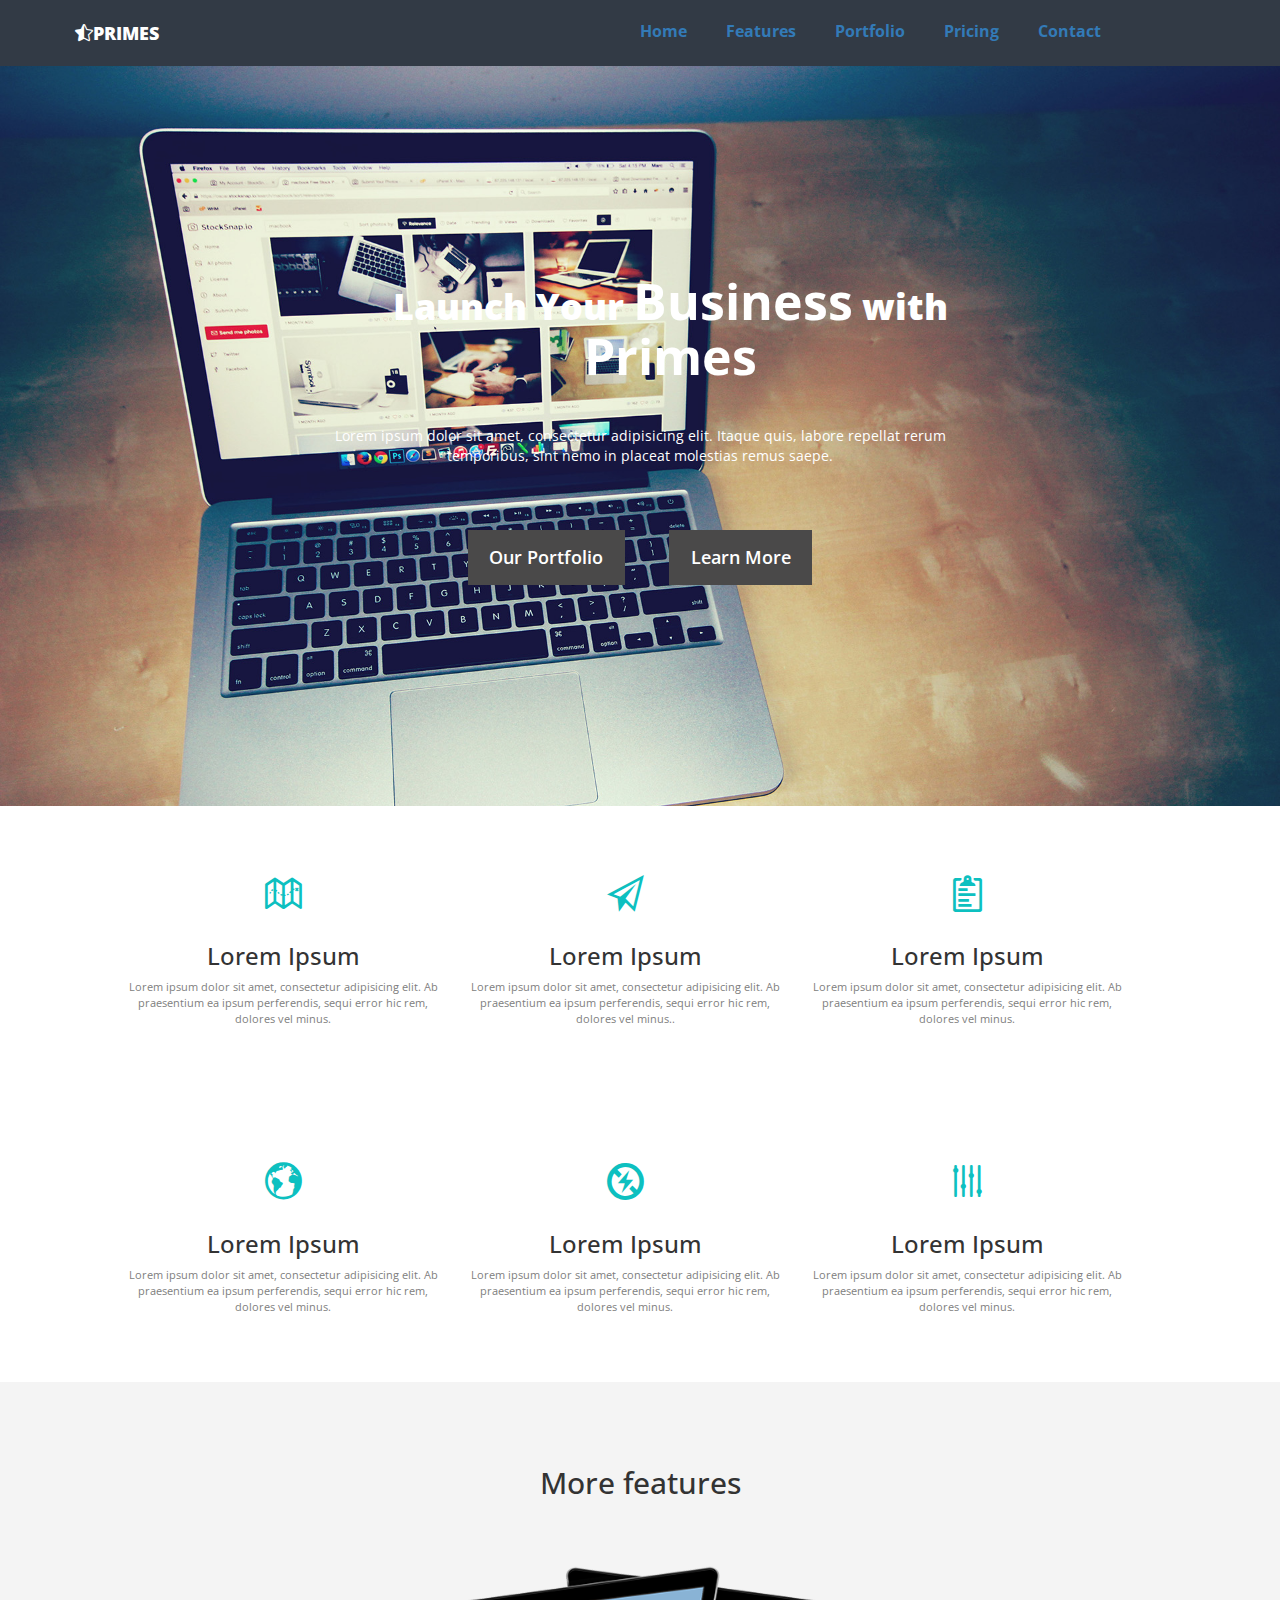
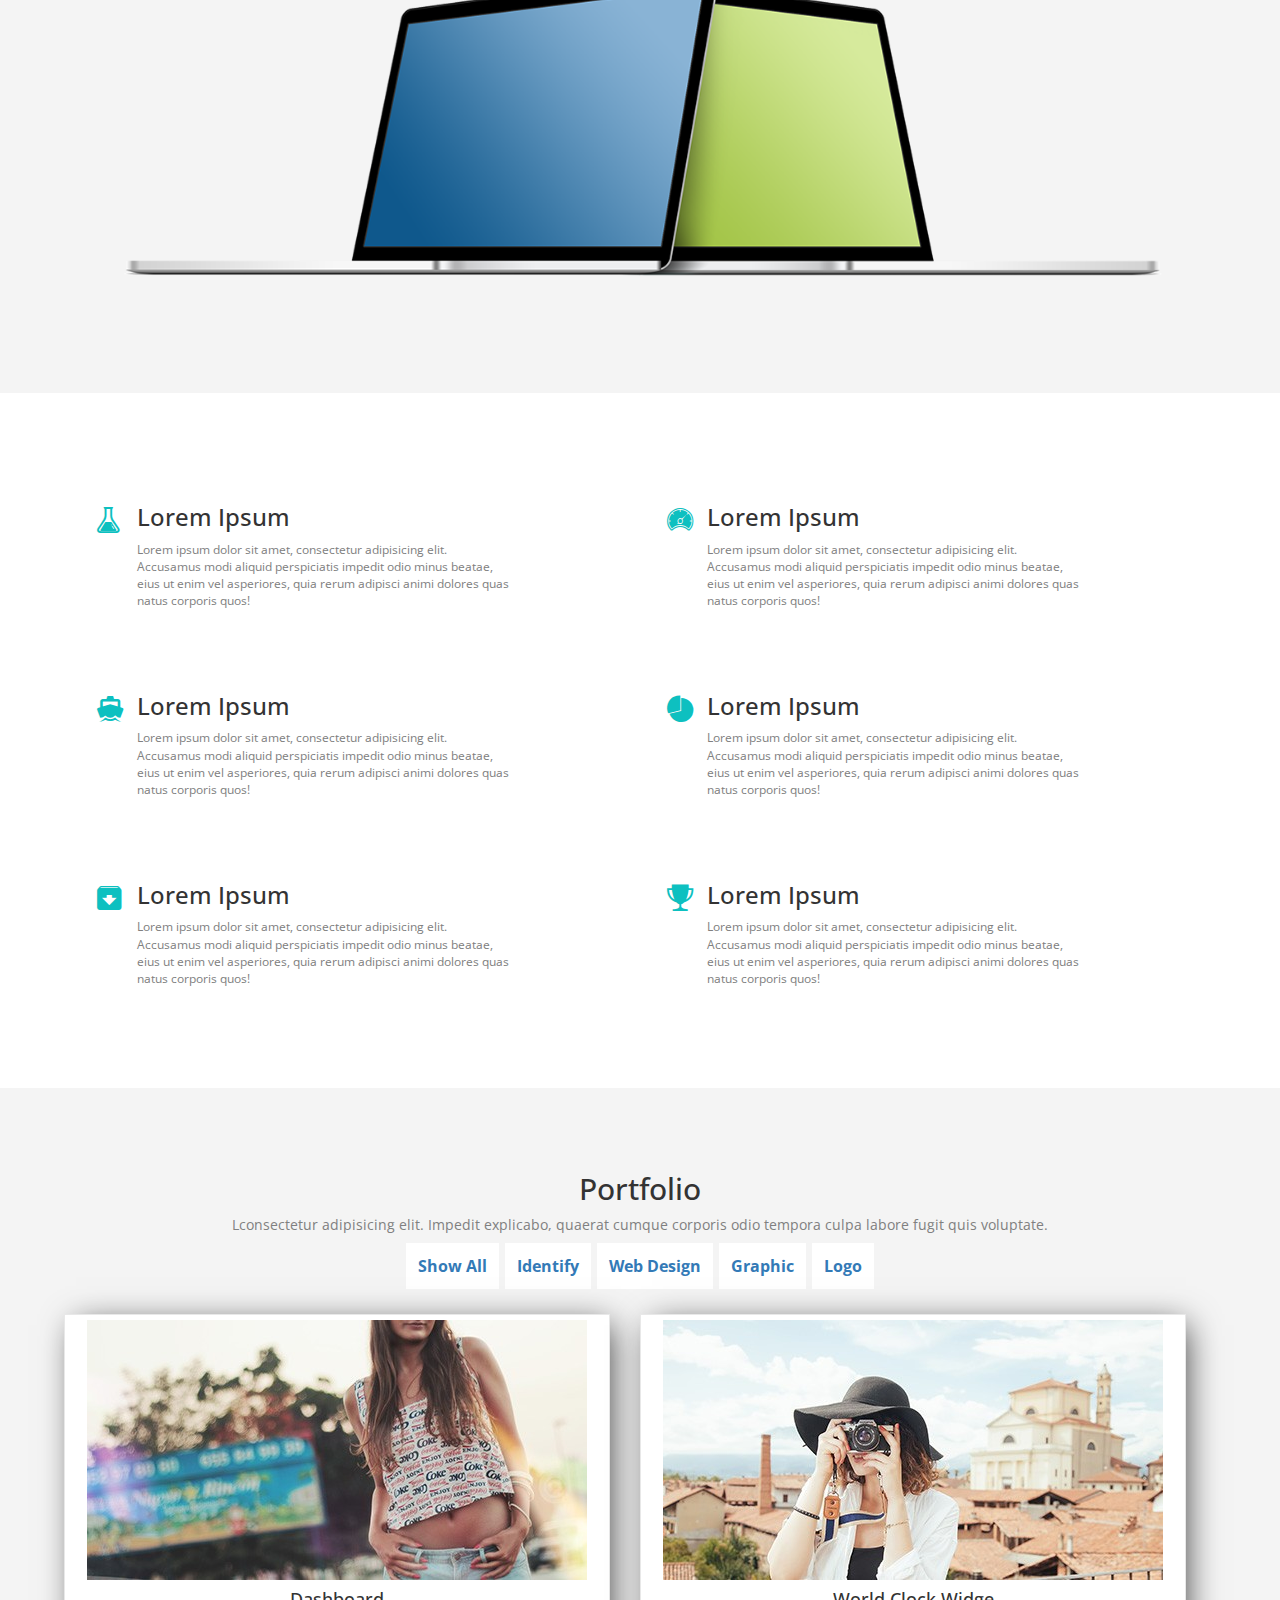
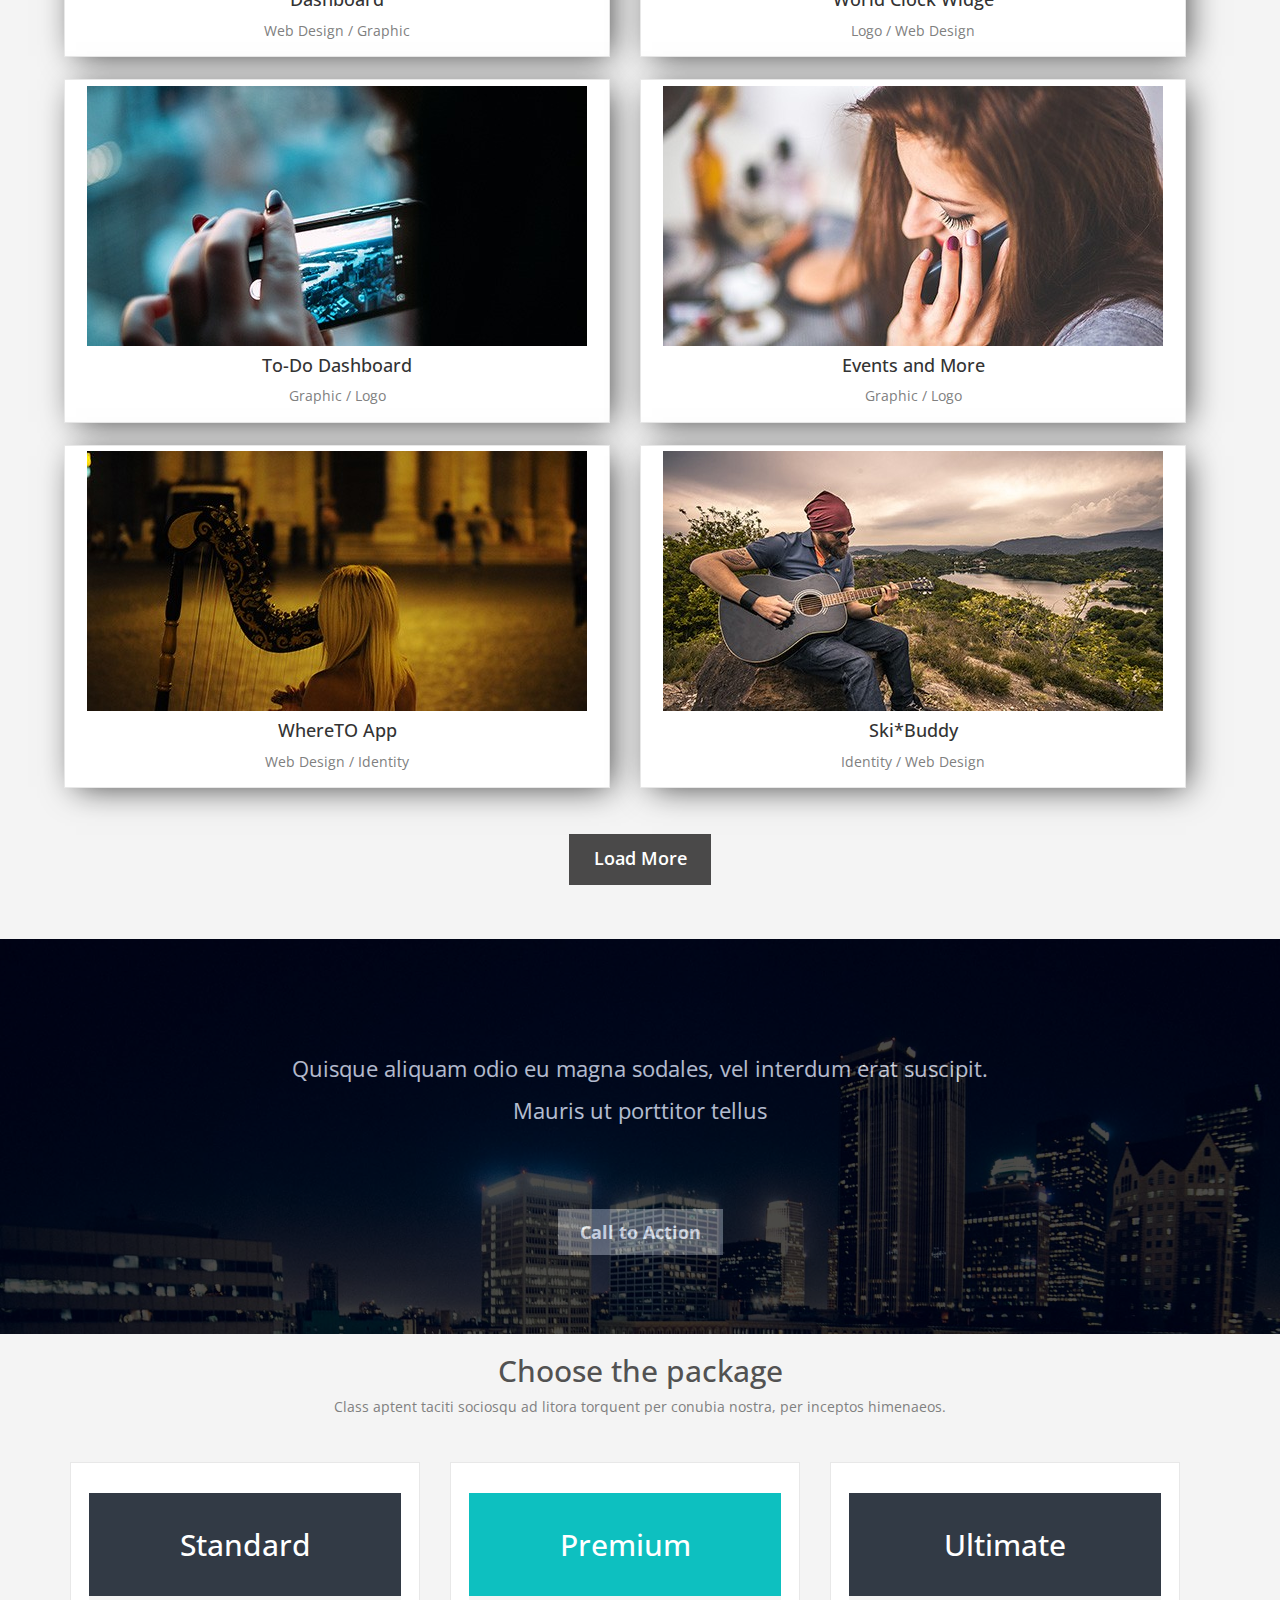
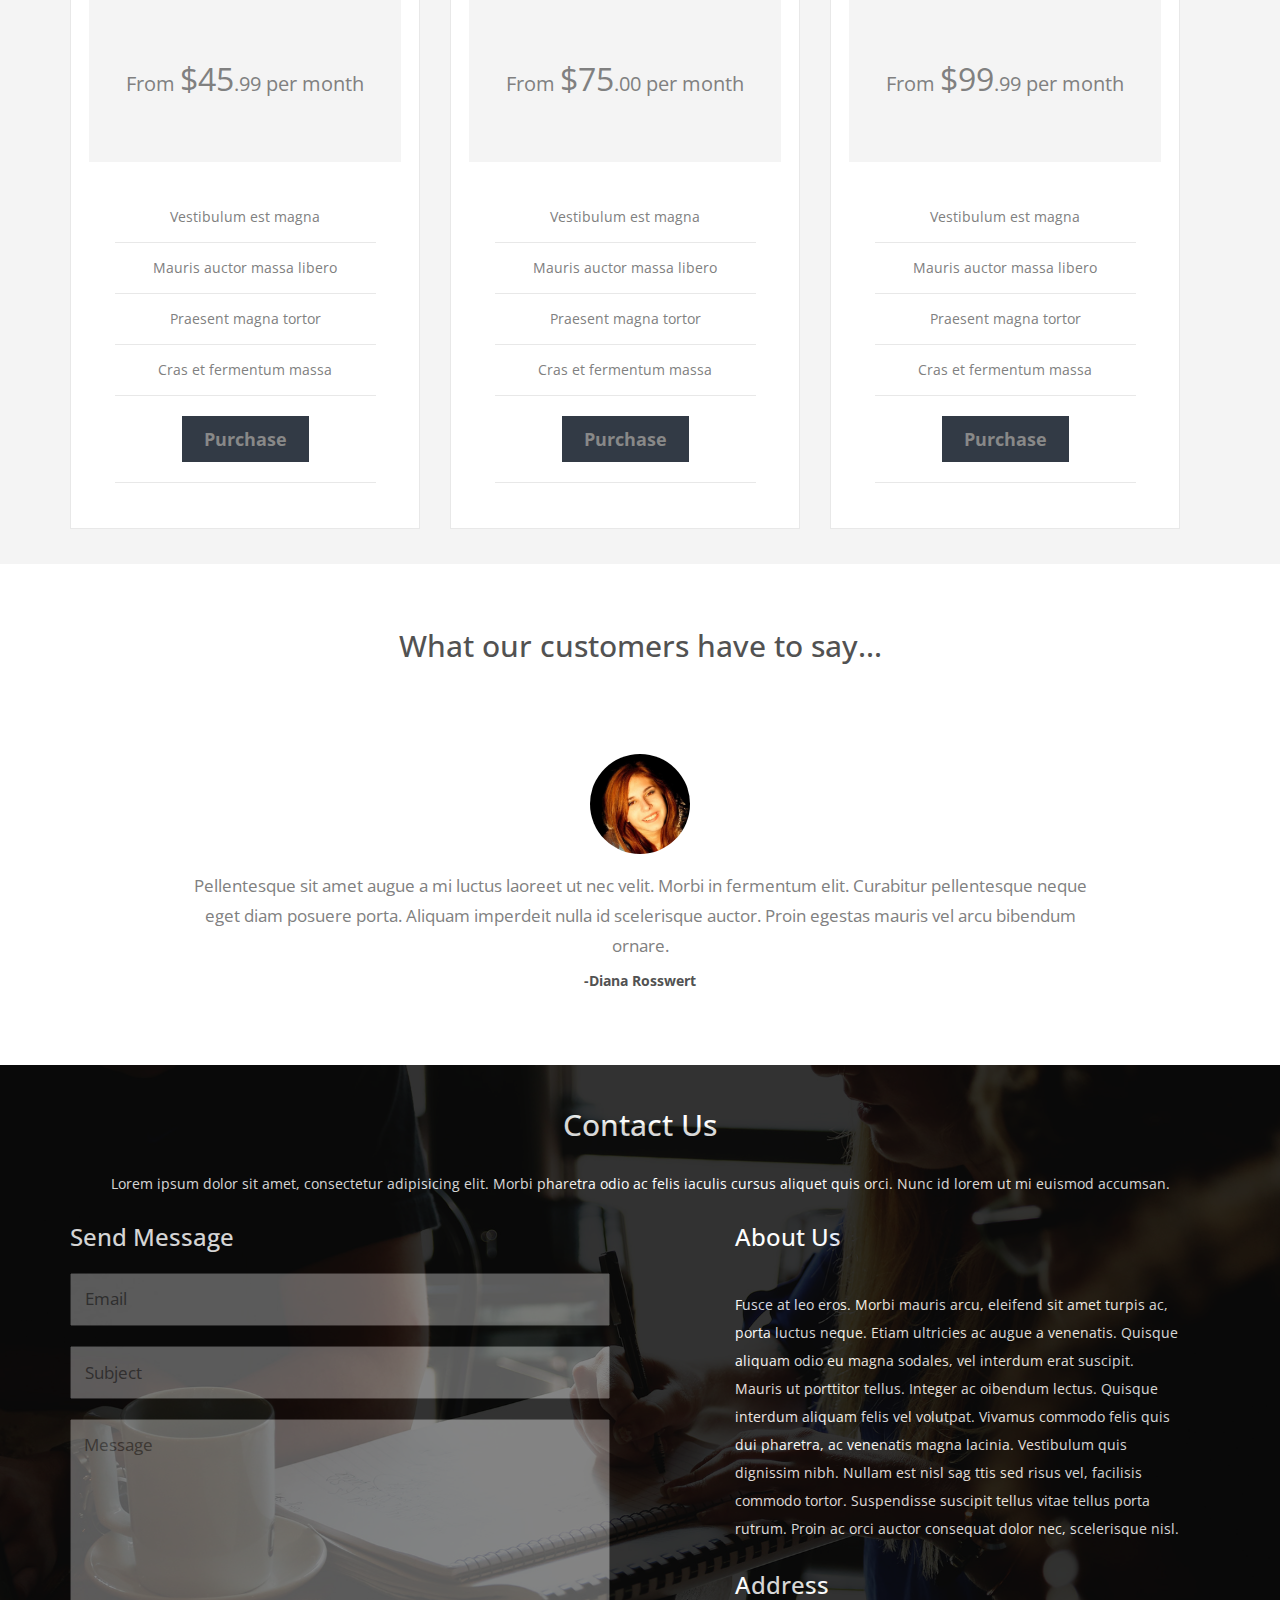
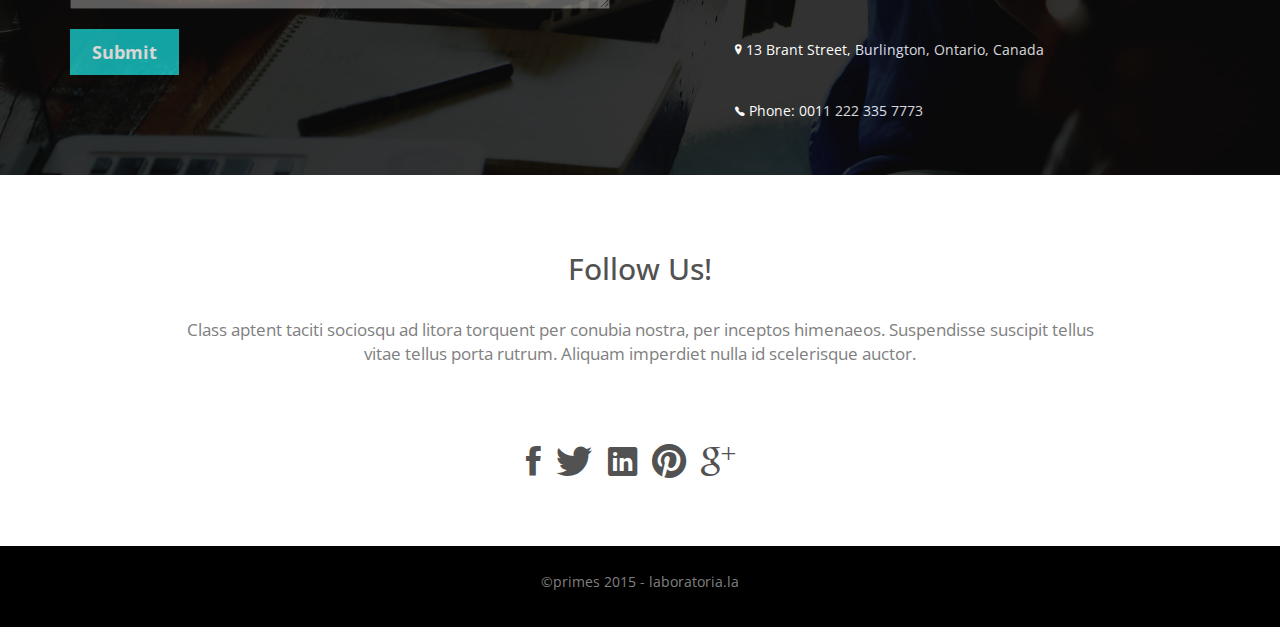
==== commit 61c96303: "arreglando las secciones con fondo blanco" ====
--- a/index.html
+++ b/index.html
@@ -286,7 +286,7 @@
         </div>
     </section>
 
-    <section>
+    <section class="bg-white">
         <div class="container text-center pb-5">
             <h2 class="text-dark pt-5 title">What our customers have to say...</h2>
             <img src="img/customer.jpg" class="customer">
@@ -332,7 +332,7 @@
         </div>
     </section>
 
-    <section class="follow">
+    <section class="follow bg-white">
         <div class="container text-center">
             <h2 class="text-dark pt-5">Follow Us!</h2>
             <p class="pr-10 pl-10 pt-2">Class aptent taciti sociosqu ad litora torquent per conubia nostra, per inceptos himenaeos. Suspendisse suscipit tellus vitae tellus porta rutrum. Aliquam imperdiet nulla id scelerisque auctor.</p>
--- a/css/utilities.css
+++ b/css/utilities.css
@@ -84,6 +84,10 @@
 	background-position: center;
 }
 
+.bg-white{
+	background-color: white;
+}
+
 .pull-left {
 	float: left;
 }
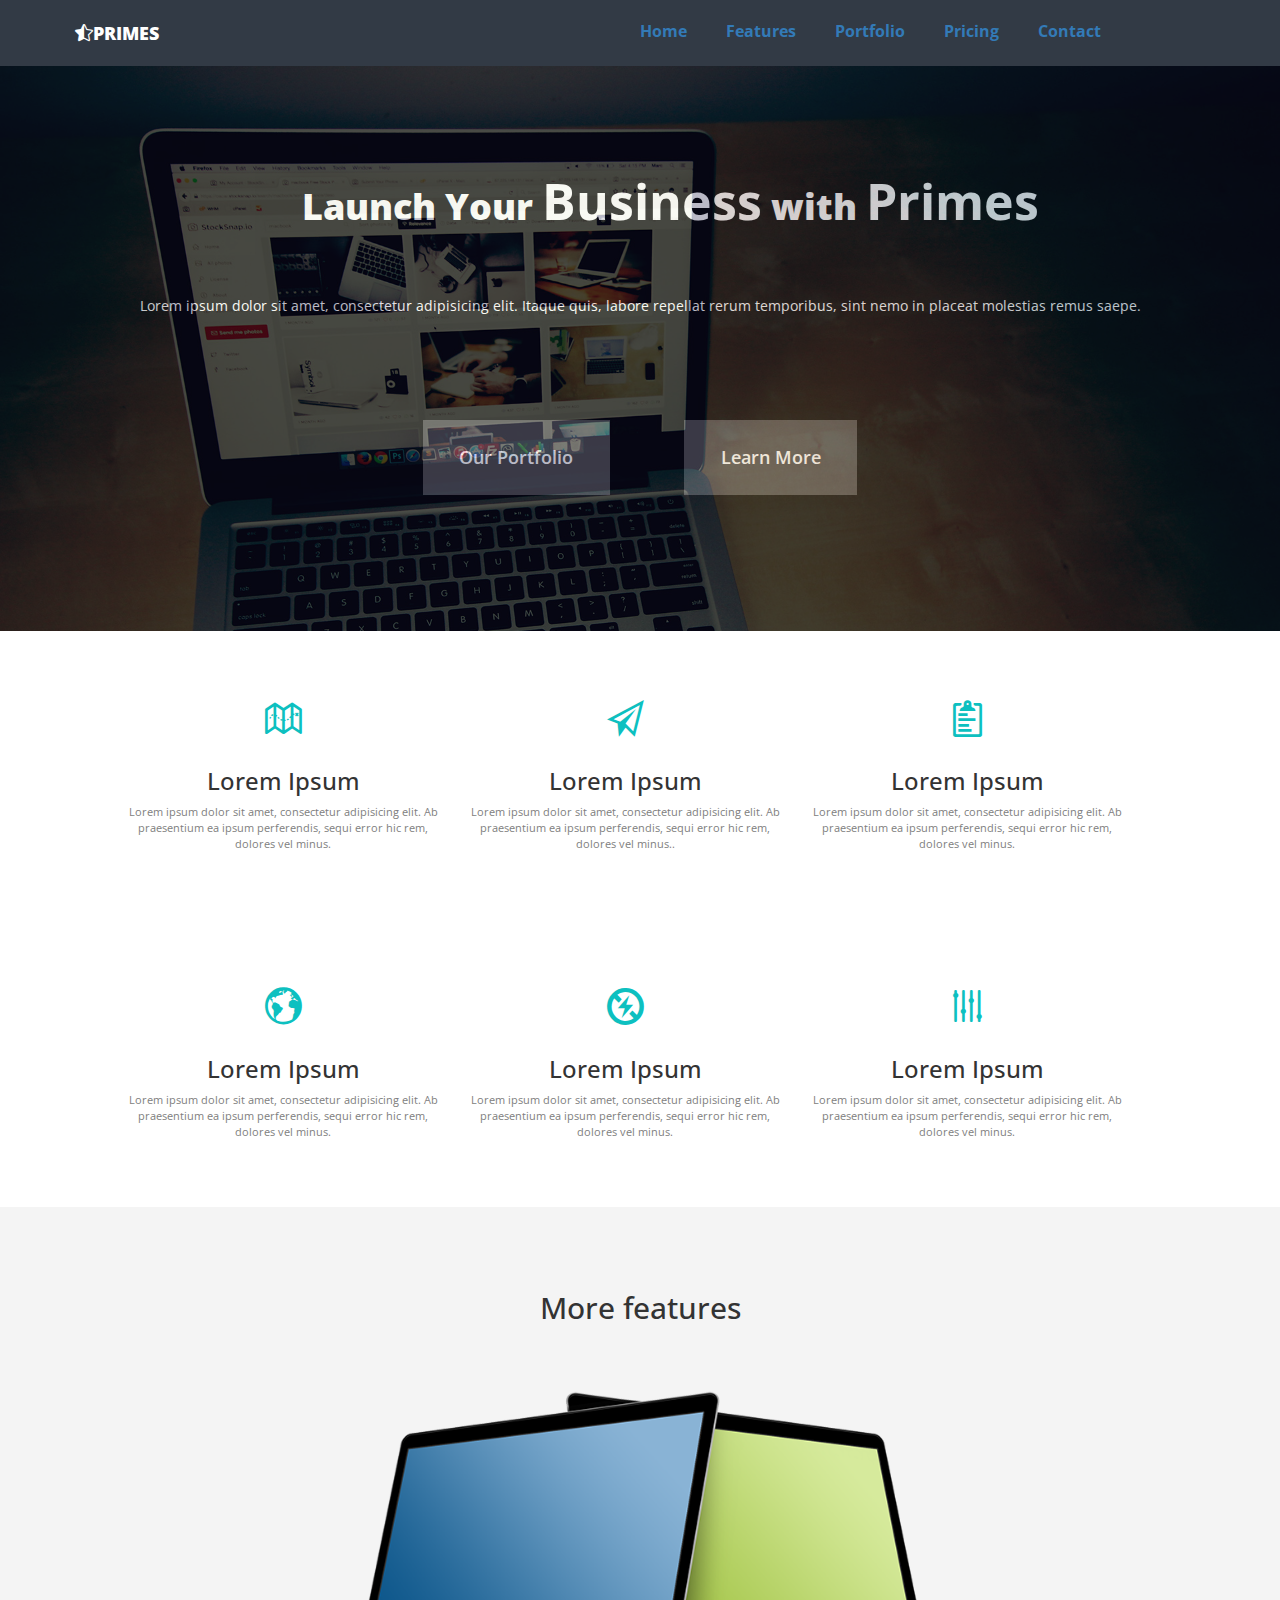
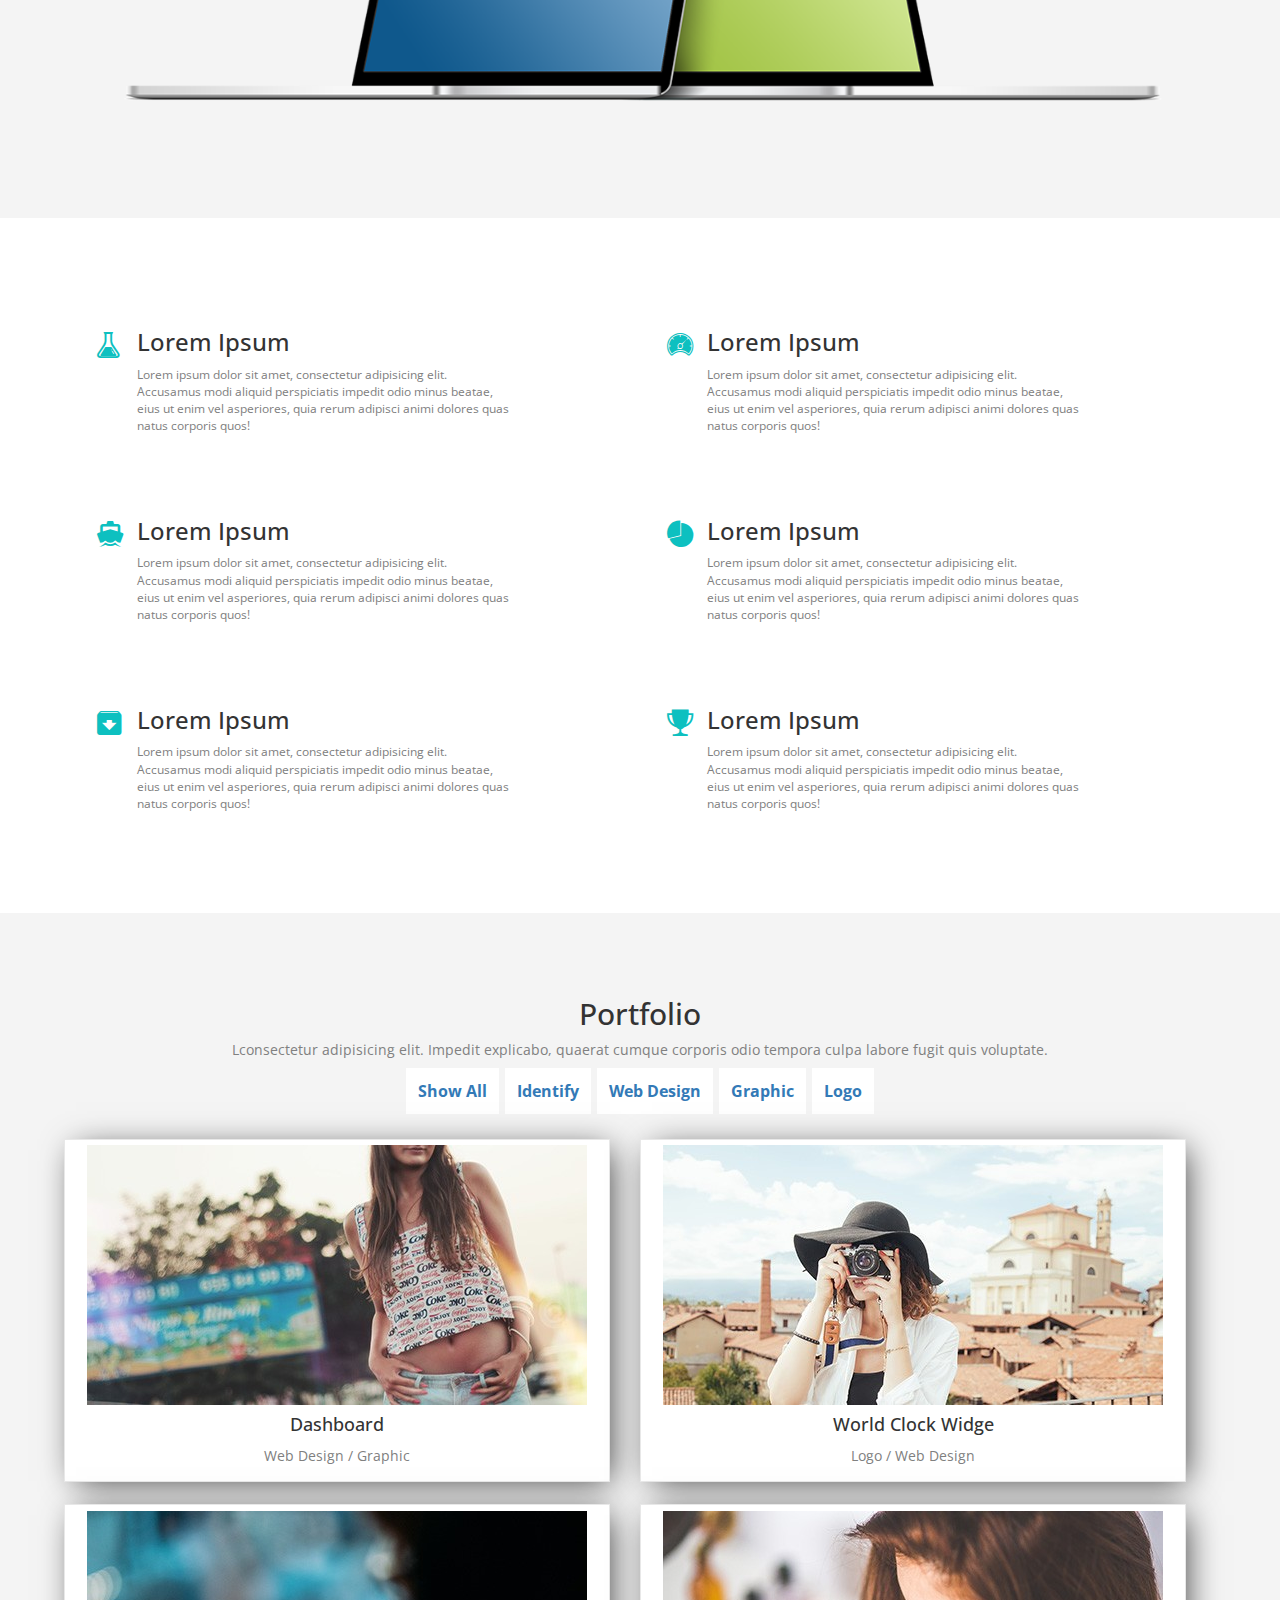
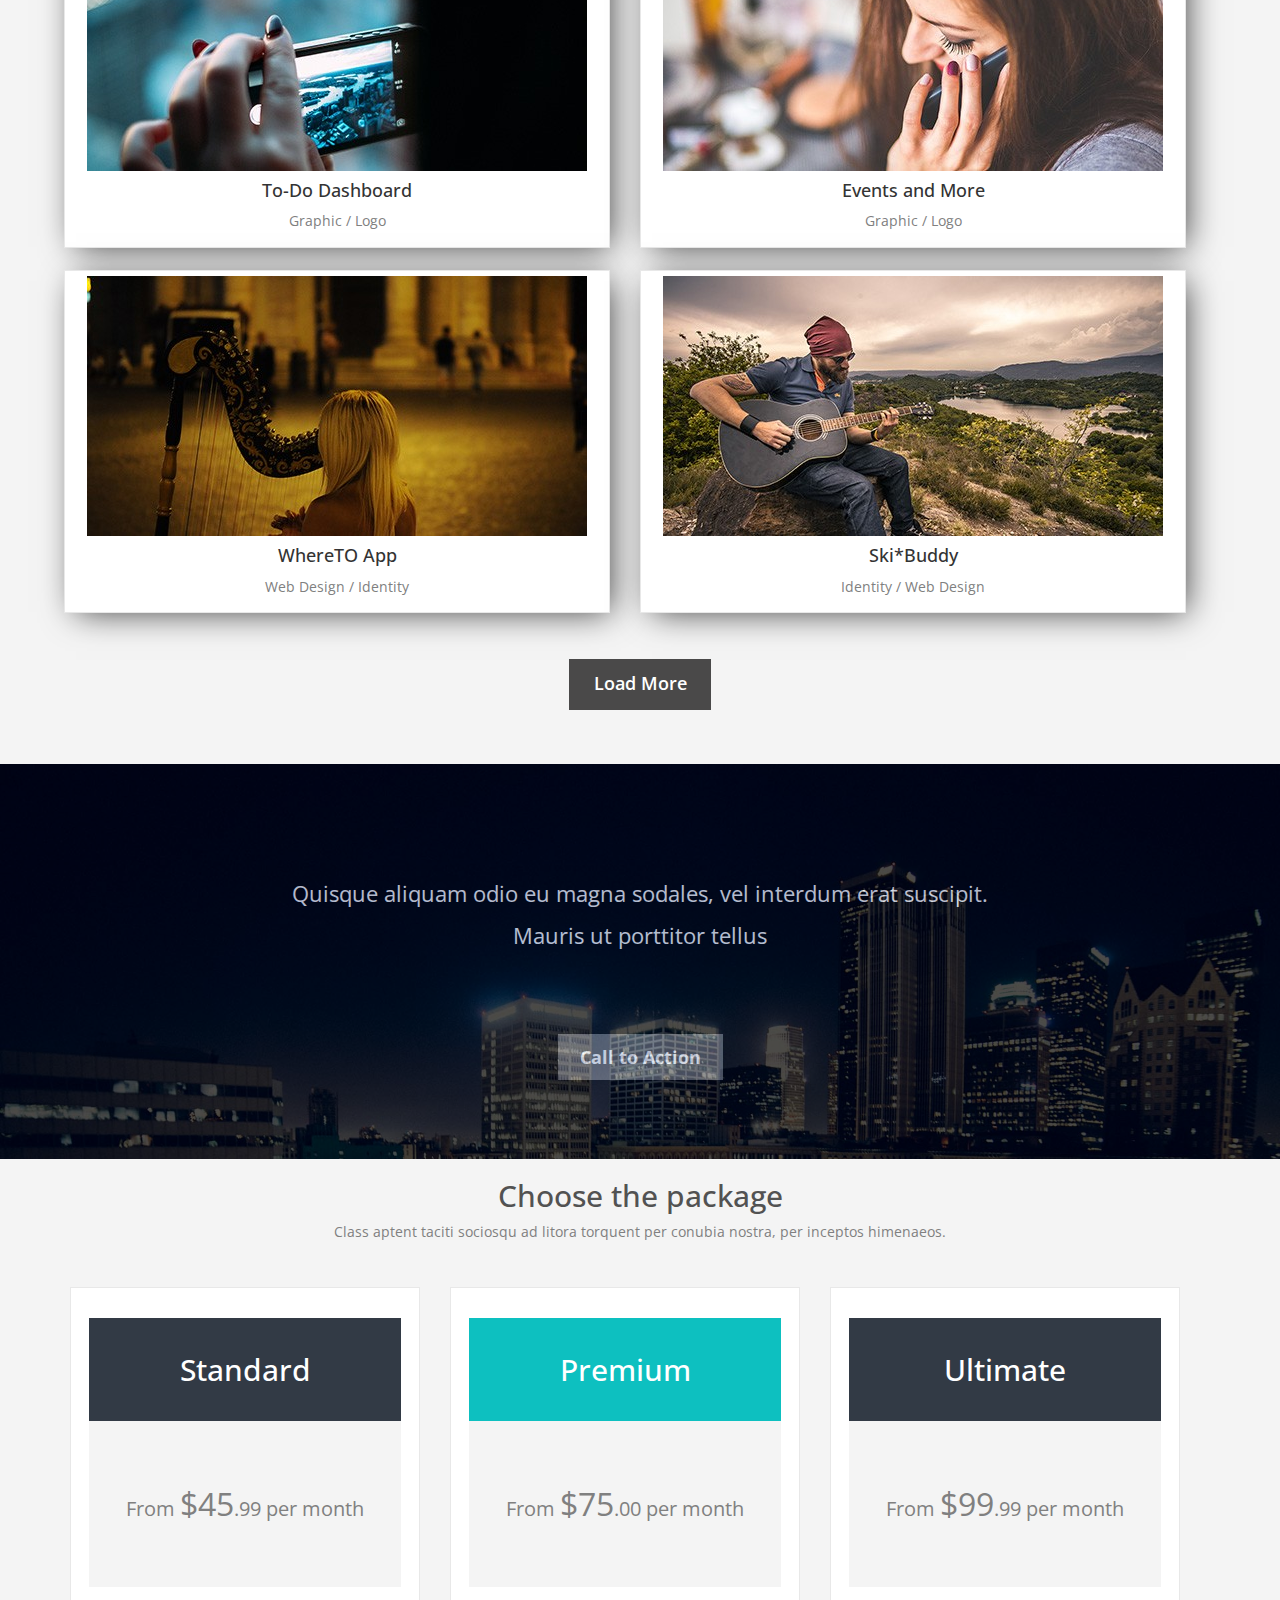
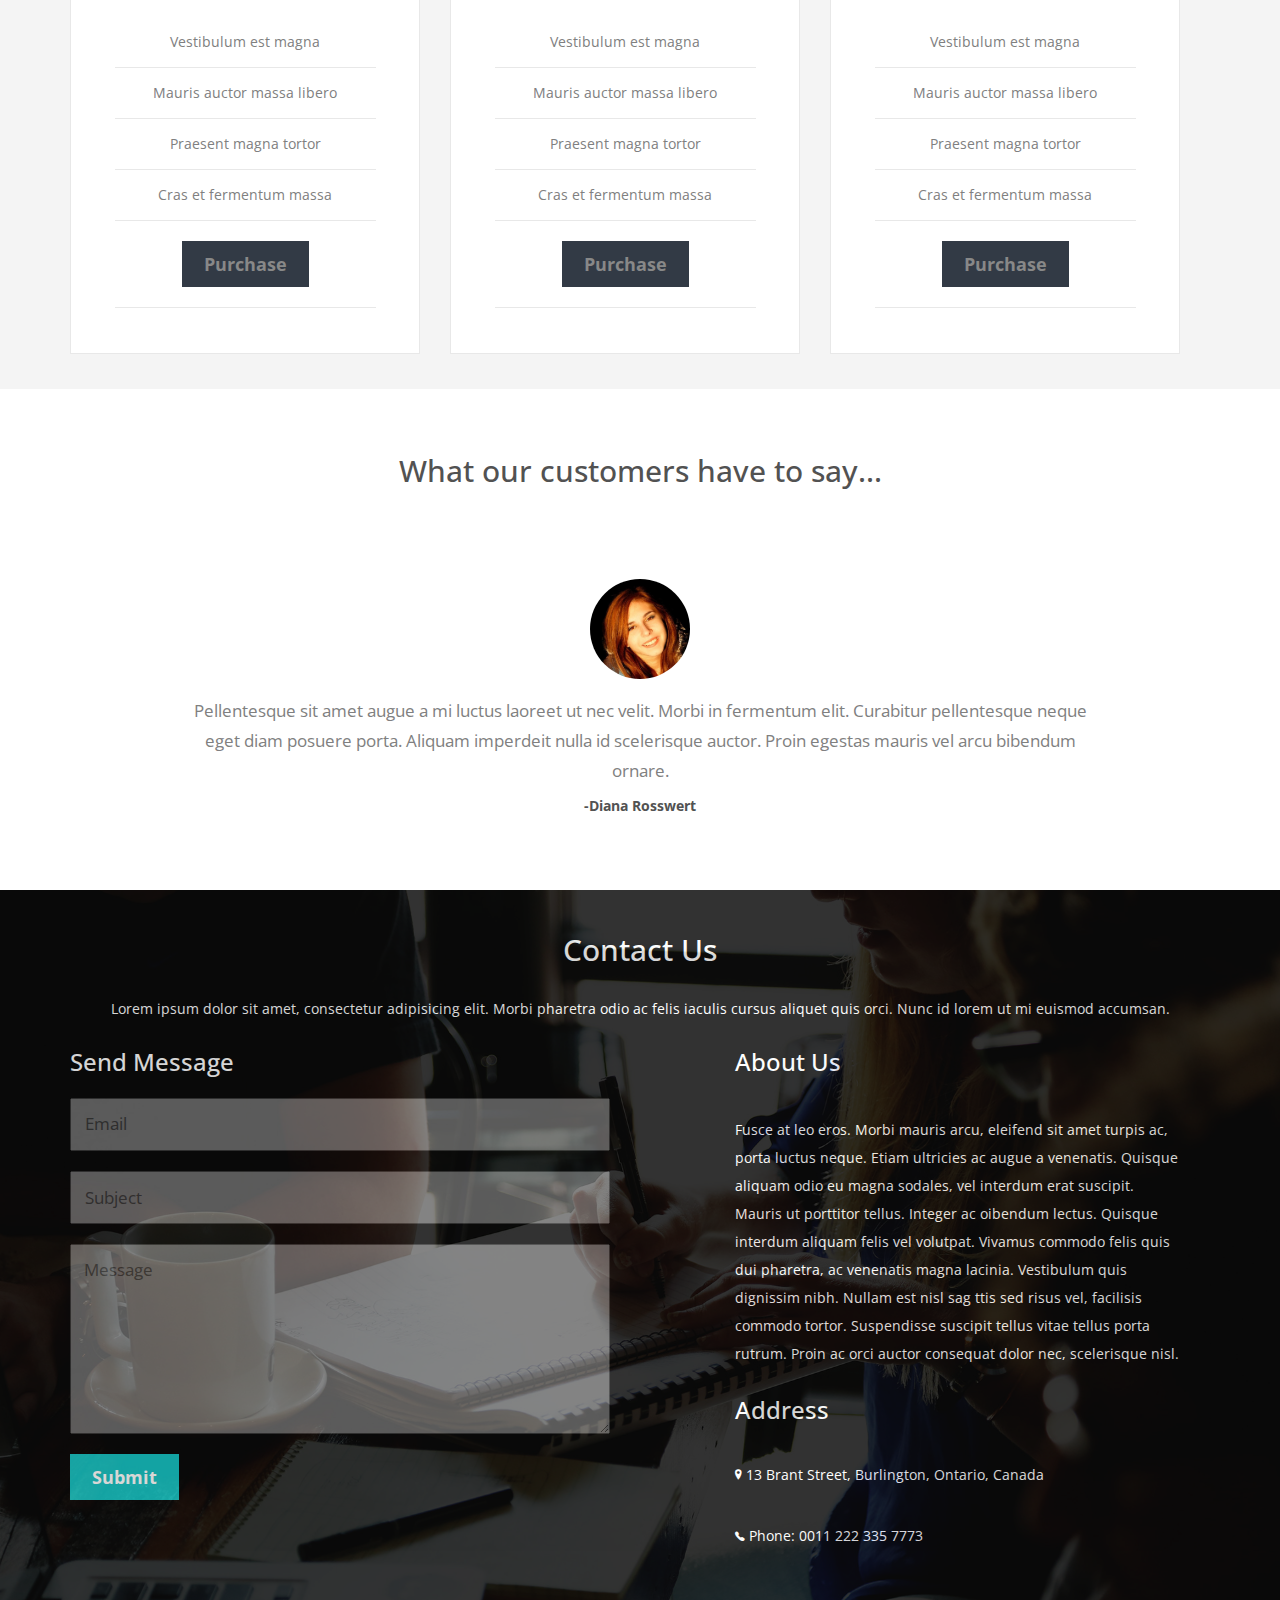
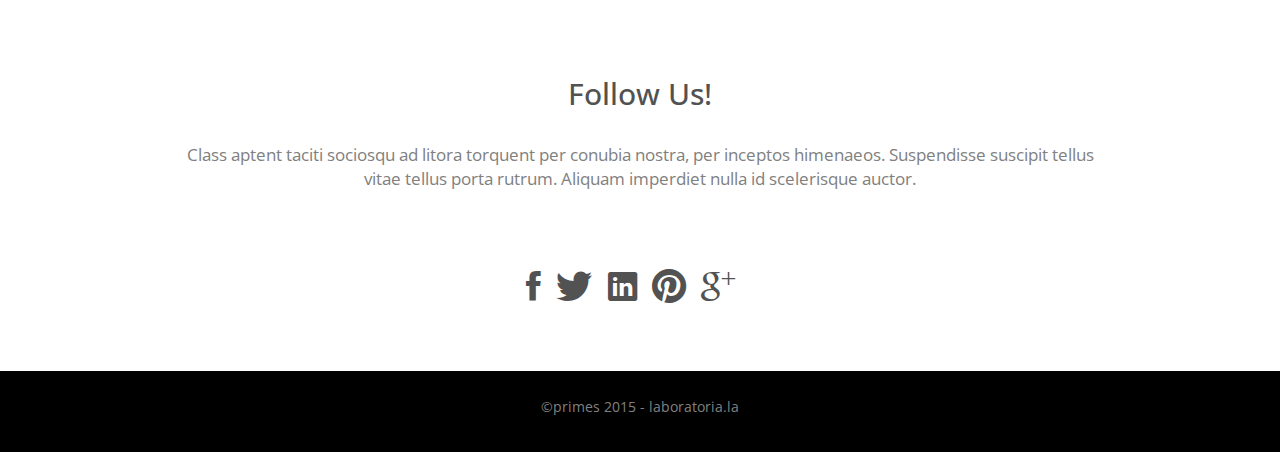
==== commit e28bab5c: "listo" ====
--- a/index.html
+++ b/index.html
@@ -28,16 +28,18 @@
         <a href="#features">Features</a>
         <a href="#portfolio">Portfolio</a>
         <a href="#pricing">Pricing</a>
-        <a href="#contact">Contact</a>
+        <a href="#contactus">Contact</a>
       </nav>
     </div>
   </div>
   <header>
   <section class="banner text-center text-white" id="home">
-    <h1>Launch Your <strong> Business</strong> with <strong>Primes</strong></h1>
-    <p class="text-white pb-5 pt-5">Lorem ipsum dolor sit amet, consectetur adipisicing elit. Itaque quis, labore repellat rerum temporibus, sint nemo in placeat molestias remus saepe.</p>
-    <button class="btn">Our Portfolio</button>
-    <button class="btn">Learn More</button>
+    <div class="opaco">
+      <h1>Launch Your <strong> Business</strong> with <strong>Primes</strong></h1>
+      <p class="text-white pb-5 pt-5">Lorem ipsum dolor sit amet, consectetur adipisicing elit. Itaque quis, labore repellat rerum temporibus, sint nemo in placeat molestias remus saepe.</p>
+      <button class="btn">Our Portfolio</button>
+      <button class="btn">Learn More</button>
+    </div>
   </section>
   <section class="icons">
     <div class="container text-center">
@@ -231,7 +233,7 @@
         </div>
     </section>
 
-    <section class="bg-gray">
+    <section class="bg-gray" id="pricing">
         <div class="container text-center">
             <h2 class="text-dark">Choose the package</h2>
             <p>Class aptent taciti sociosqu ad litora torquent per conubia nostra, per inceptos himenaeos.</p>
@@ -295,7 +297,7 @@
         </div>
     </section>
 
-    <section class="contactus">
+    <section class="contactus"id="contactus">
         <div class="opacity">
             <div class="container">
                 <h2 class="text-center text-white pd-2">Contact Us</h2>
--- a/css/main.css
+++ b/css/main.css
@@ -20,10 +20,12 @@
 .banner{
 	background-image: url("../img/background/hero.jpg");
 	background-size: cover;
-	background-repeat: no-repeat;
-	padding: 200px 300px;
-}
-
+	background-repeat: no-repeat;	
+}
+.banner .opaco{
+	padding: 100px 50px;
+
+}
 .btn {
 	padding:2% 3%;
 	border-radius: 0%;
@@ -118,7 +120,7 @@
 	}
 
 	.banner{
-	padding: 100px 50px;
+	padding: 0px;
 	}
 
 	.icons .col-sm-4{
@@ -316,6 +318,5 @@
 @media(max-width: 768px){
 	footer{
 		padding: 5%;
-		margin-top: 8%;
 	}
 }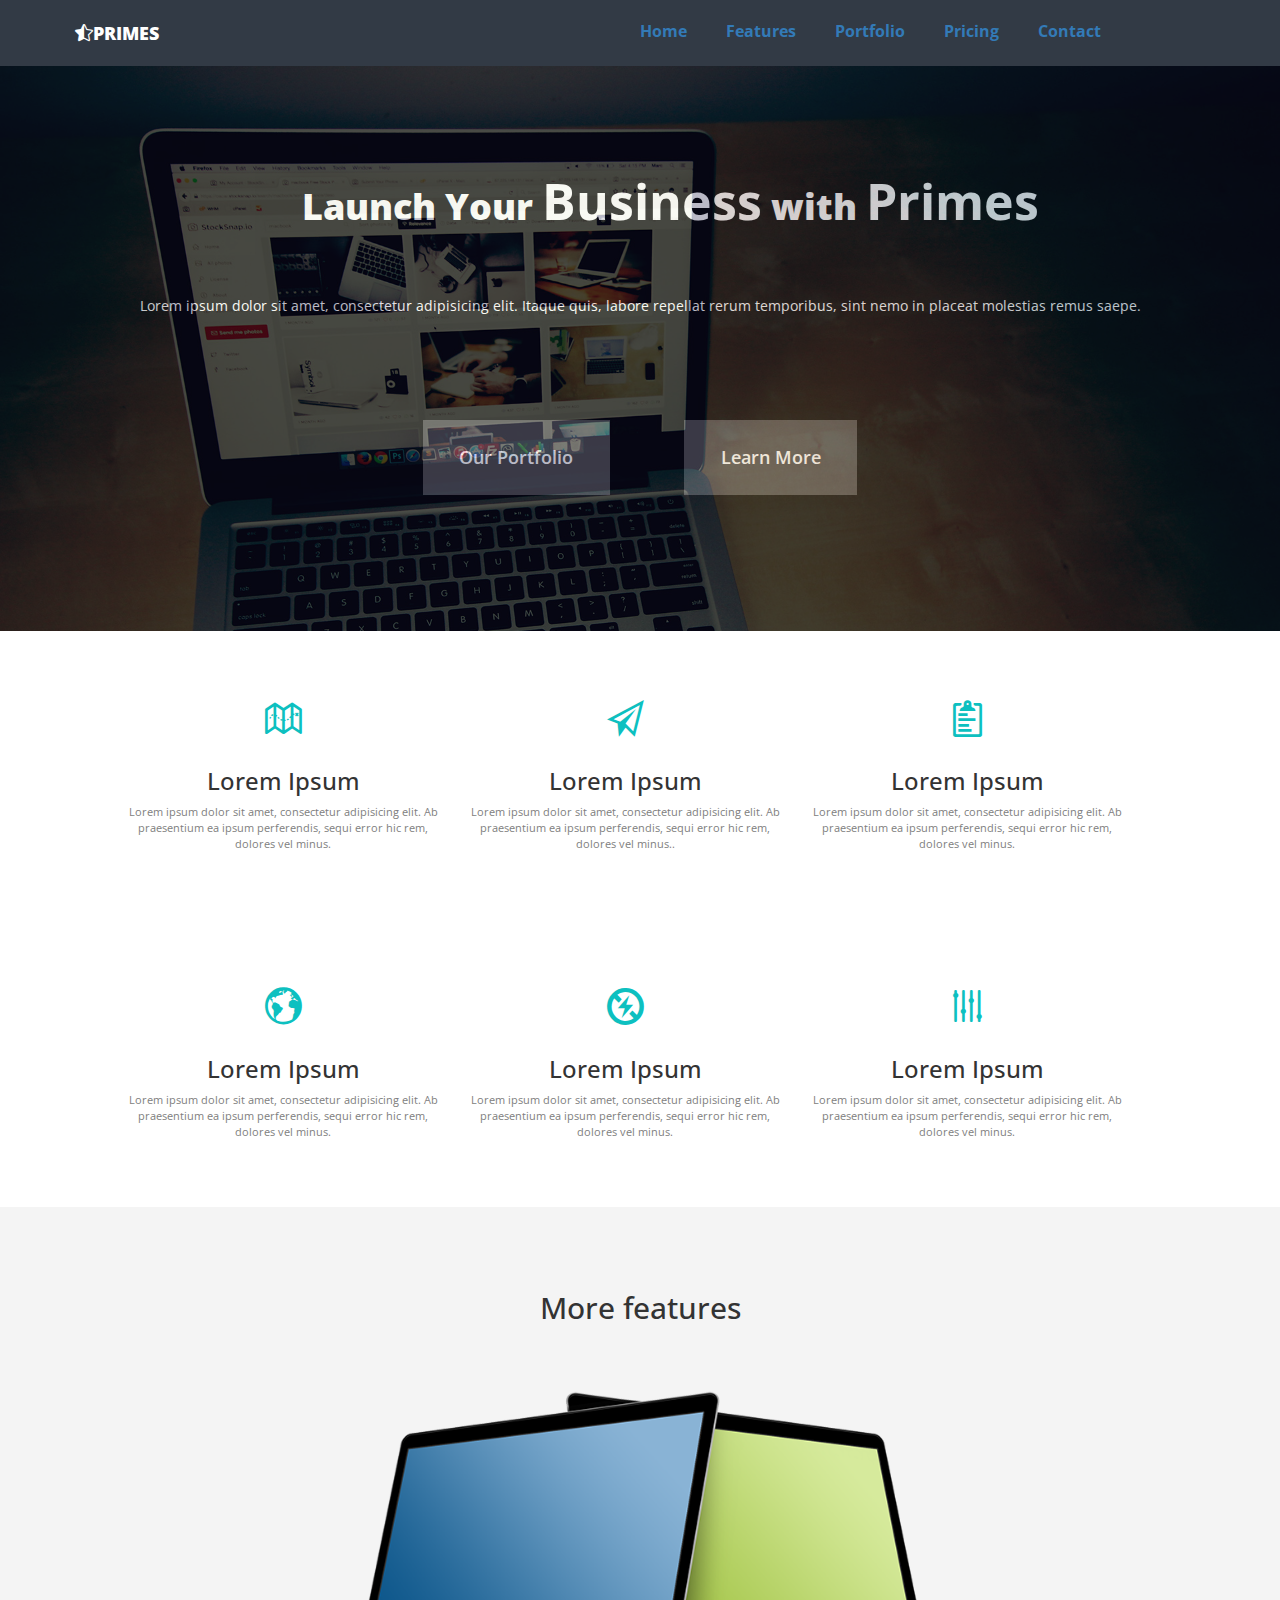
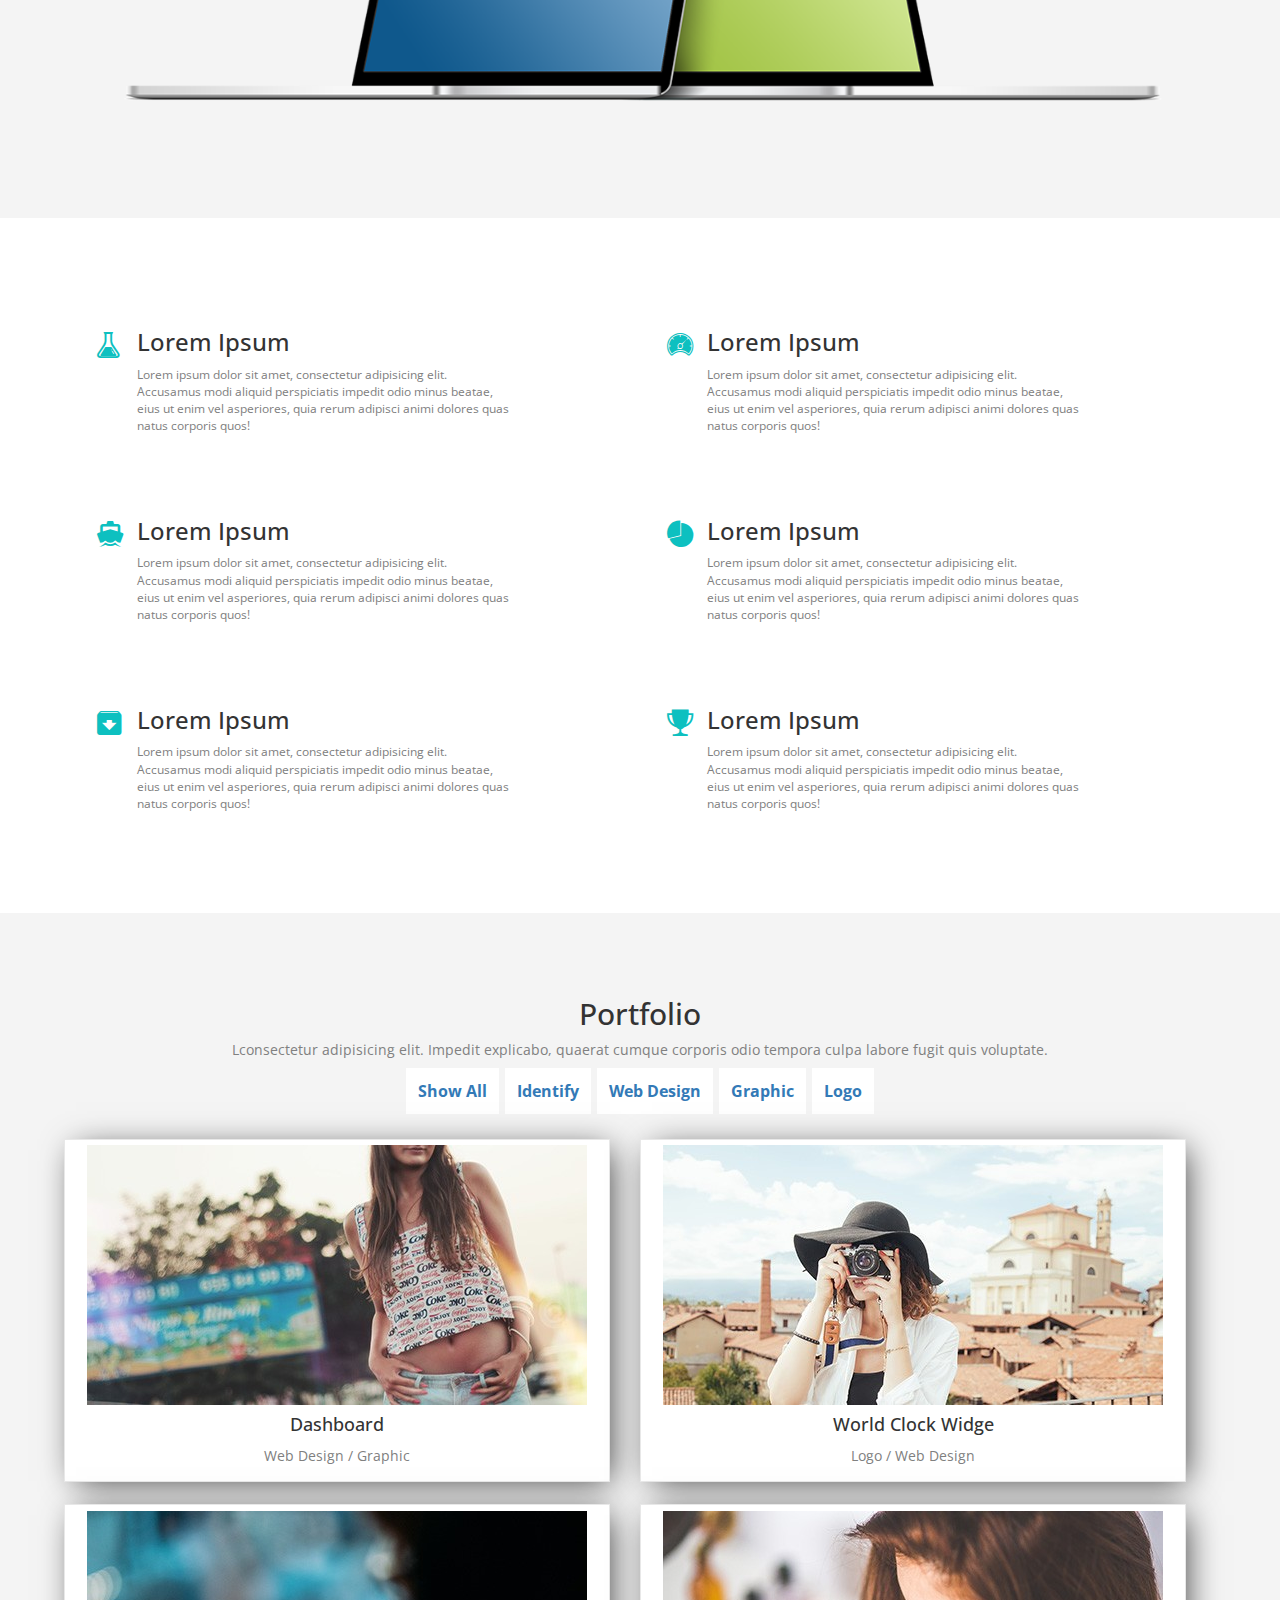
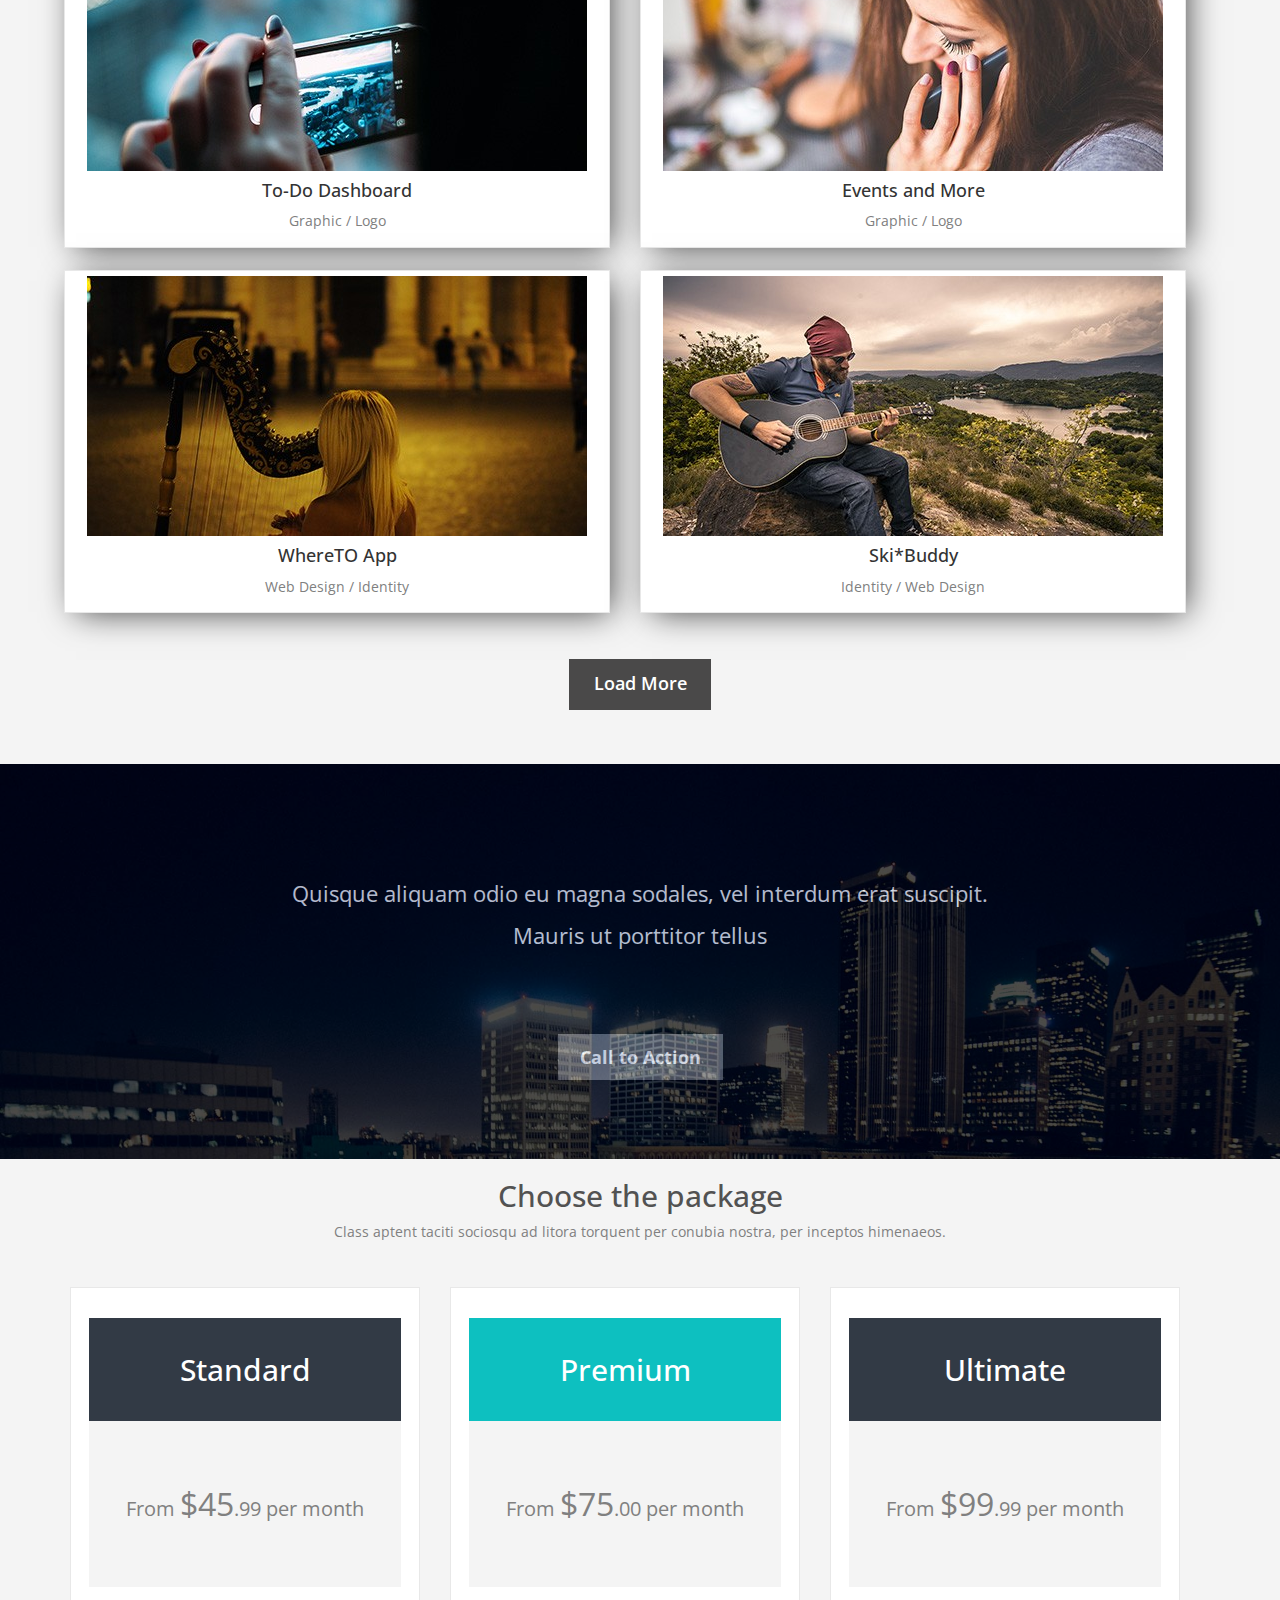
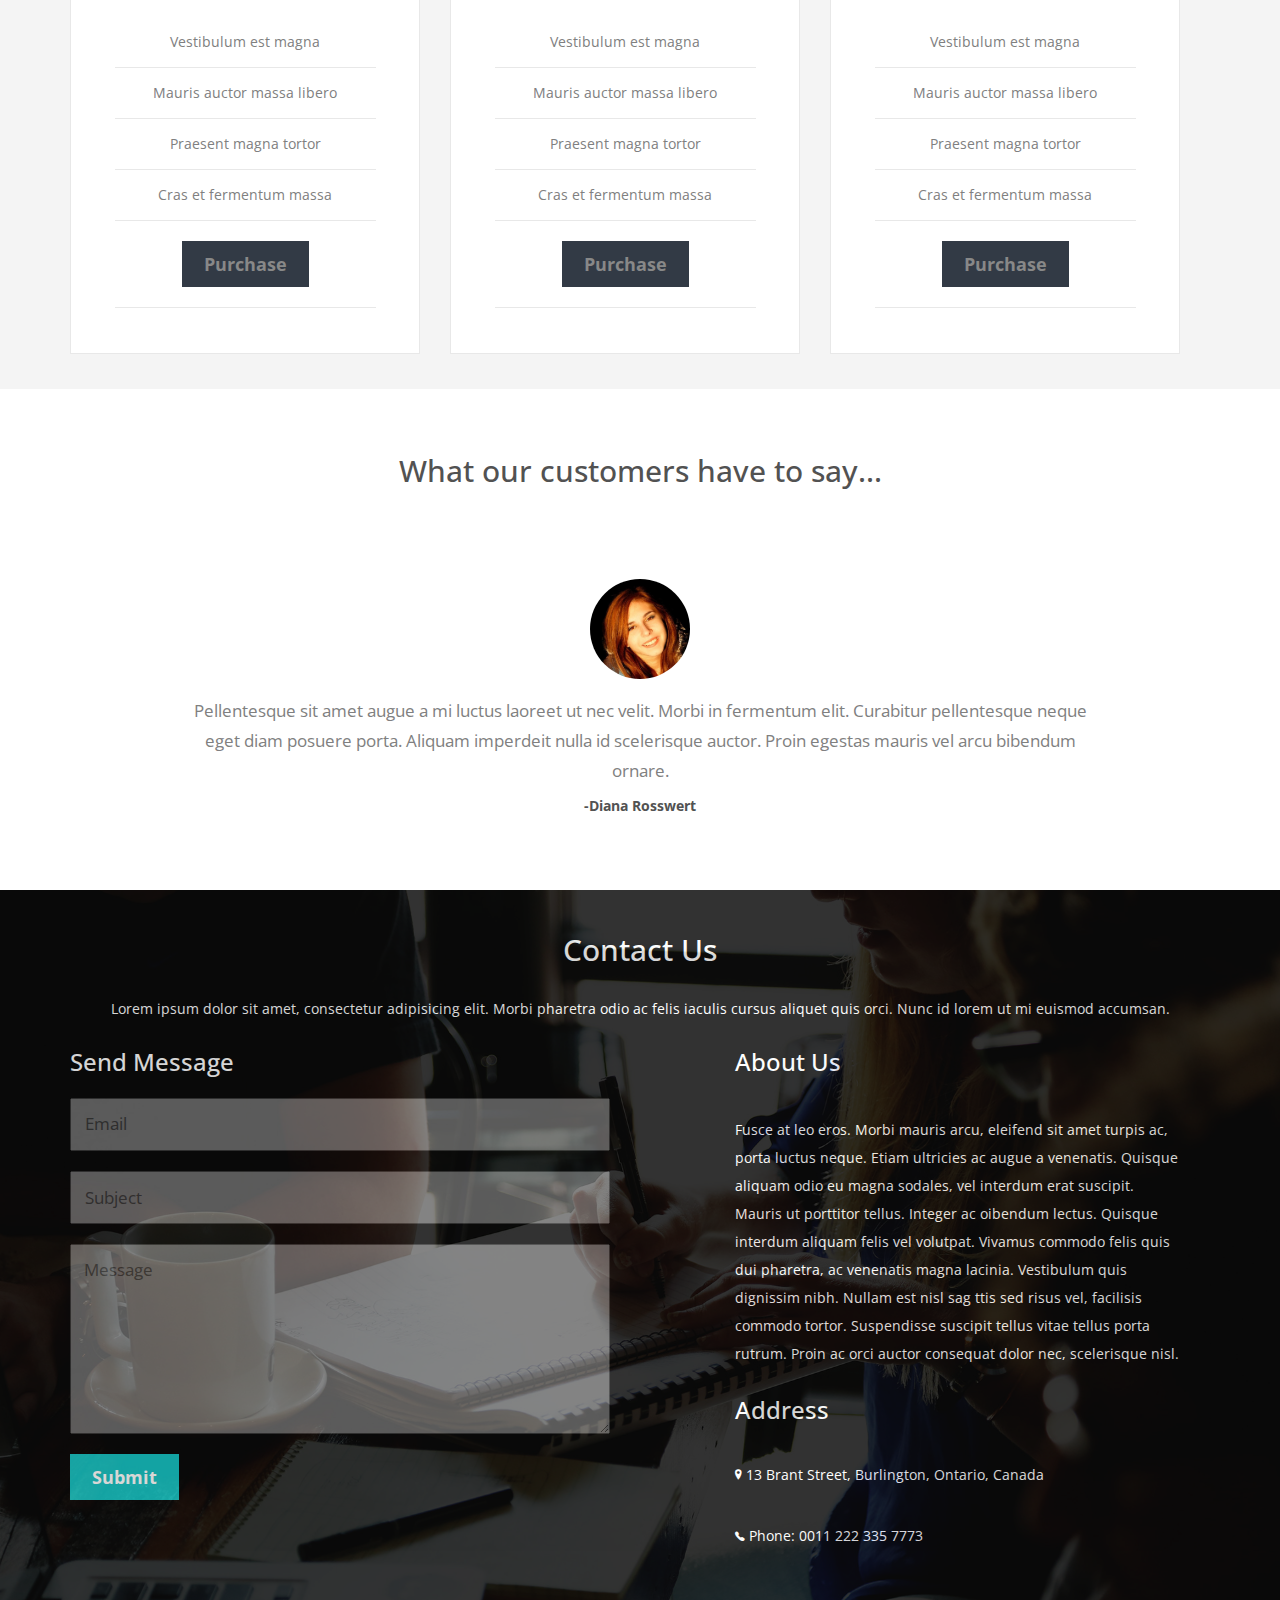
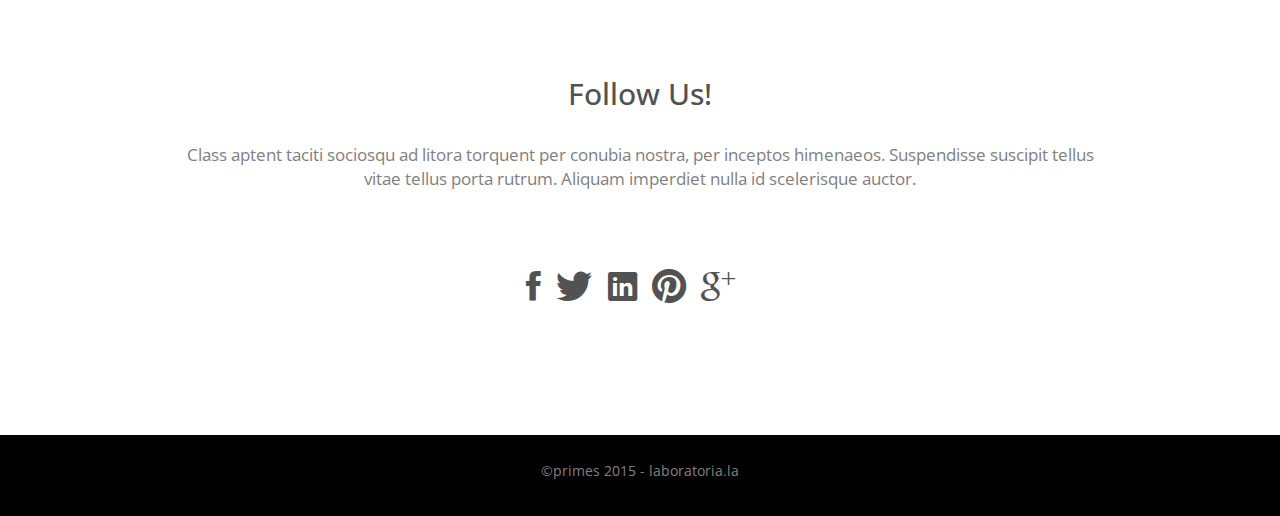
==== commit b81c8a58: "arreglado el padding-botton follow us" ====
--- a/index.html
+++ b/index.html
@@ -334,7 +334,7 @@
         </div>
     </section>
 
-    <section class="follow bg-white">
+    <section class="follow bg-white pb-5">
         <div class="container text-center">
             <h2 class="text-dark pt-5">Follow Us!</h2>
             <p class="pr-10 pl-10 pt-2">Class aptent taciti sociosqu ad litora torquent per conubia nostra, per inceptos himenaeos. Suspendisse suscipit tellus vitae tellus porta rutrum. Aliquam imperdiet nulla id scelerisque auctor.</p>
--- a/css/main.css
+++ b/css/main.css
@@ -163,10 +163,7 @@
 	font-size: 1.3em;
 	background-color: rgba(256, 256, 256, 0.4);
 }
-.city a:hover {
-	color: rgb(244, 244, 244);
-	font-size: 1.4em;
-}
+
 .opaco{
 	width: 100%;
 	background: black;
@@ -232,8 +229,11 @@
 	margin-top: 5%;
 }
 .customer:hover{
-	height: 150px;
-	width: 150px;
+	-webkit-transform: scale(1.2); 
+	-moz-transform:  scale(1.2); 
+	-o-transform:  scale(1.2); 
+	-ms-transform:  scale(1.2); 
+	transform:  scale(1.2);
 }
 .texto{
 	margin-top: 1.5%;
